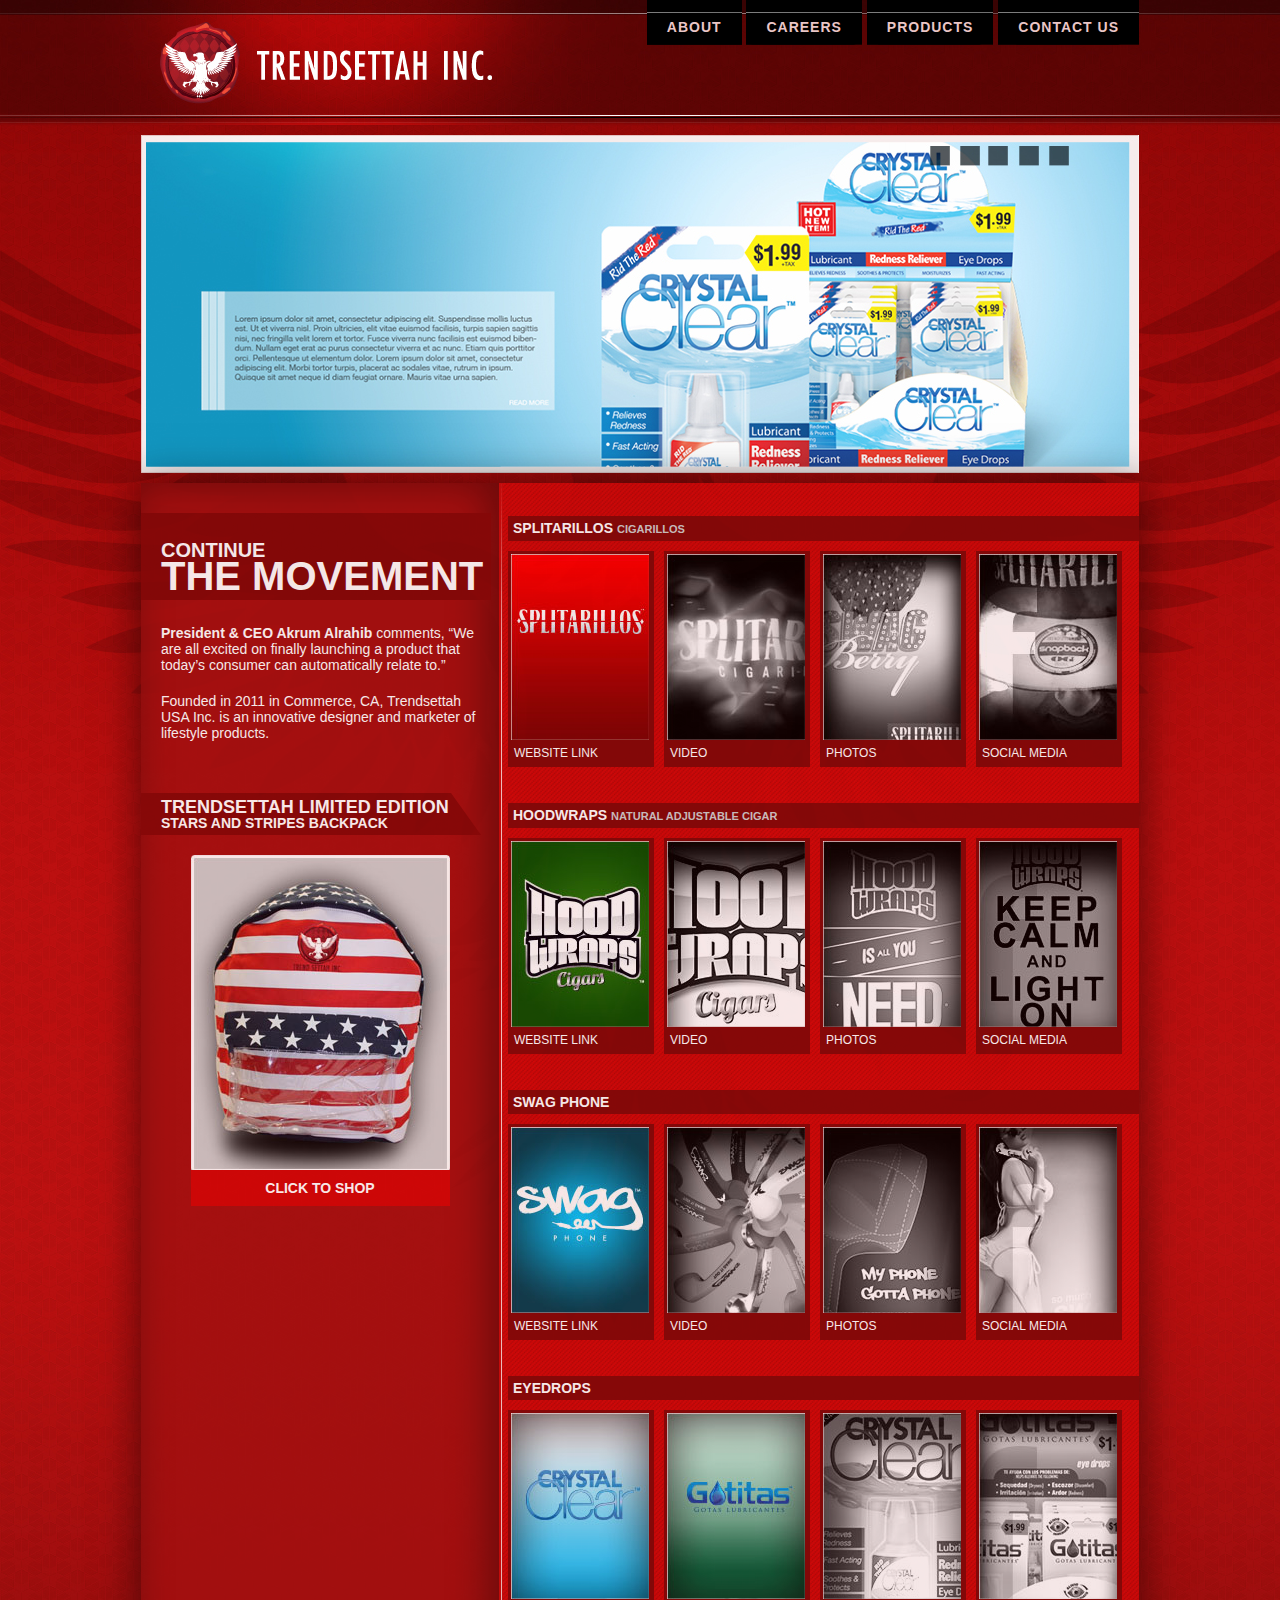
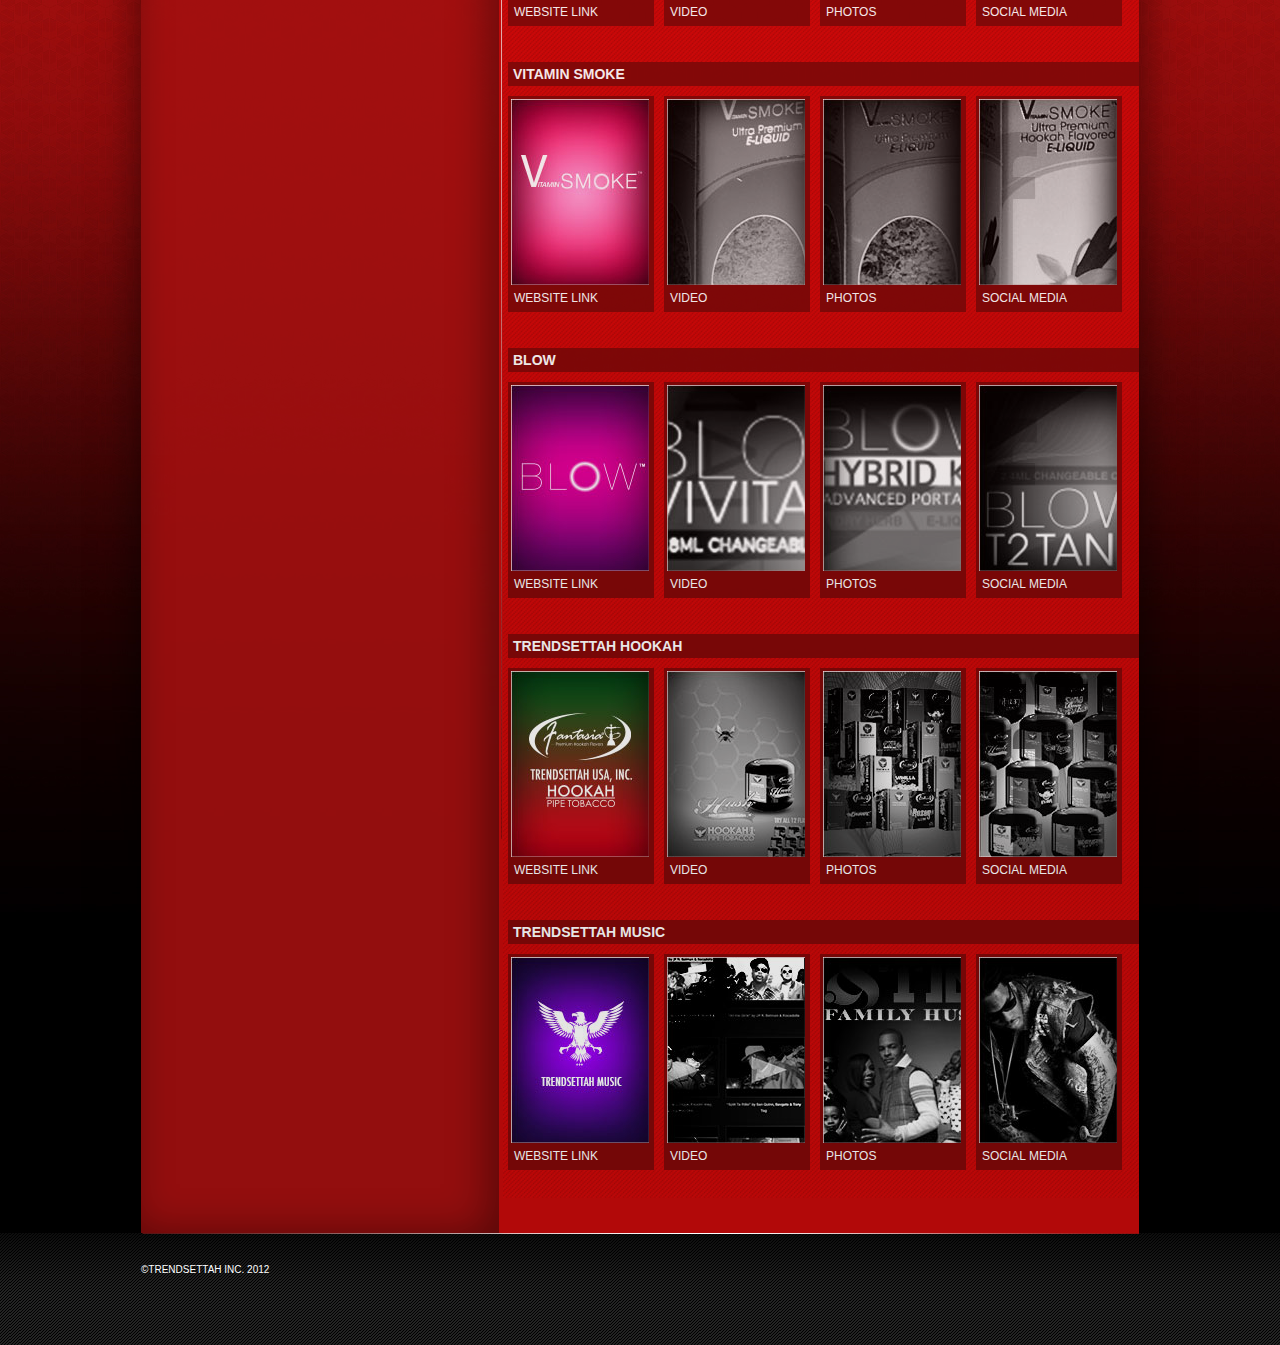
==== index.html @ 8397fa23 "adding new files to master" ====
<!DOCTYPE html PUBLIC "-//W3C//DTD XHTML 1.0 Transitional//EN" "http://www.w3.org/TR/xhtml1/DTD/xhtml1-transitional.dtd">
<html xmlns="http://www.w3.org/1999/xhtml">
<head>
<meta http-equiv="Content-Type" content="text/html; charset=utf-8" />
<link rel="stylesheet" type="text/css" href="css/styles.css" media="all">
<title>TRENDSETTAH INC</title>
</head>
<body>
    <div id="wrapper">
    	<div class="w1">
			<div class="w2">
            	<!-- HEADER -->
                <header id="header">
                	<section class="header">
                        <section class="logo"><a href="index.html"><img src="images/blank.gif" /></a></section>
                        <section class="main-nav-box">
                            <nav id="main-nav">
                                <ul>
                                    <li><a href="about.html">About</a></li>
                                    <li><a href="careers.html">Careers</a></li>
                                    <li><a href="products.html">Products</a></li>
                                    <li><a href="contactus.html">Contact Us</a></li>
                                </ul>
                            </nav>
                        </section>
                    </section>
                </header><!-- / HEADER -->
                
                <!-- / MAIN --><div id="main">
                	<div class="eagle-bg">
                		<section id="main-section">
                            <section class="slider">
                            	<img src="images/slider-temp.jpg" />
                            </section>
                            
                            <section class="content">
                                <section class="left-col left-float">
                                	<section class="left-col-lable-box">
                                        <h2>CONTINUE</h2>
                                        <h1>THE MOVEMENT</h1>                                        
                                    </section>
                                    <section class="left-col-content-text">
                                    <strong>President & CEO Akrum Alrahib</strong> comments, “We are all excited on finally launching a product that today’s consumer can automatically relate to.”
                                    </section> 
                                    <section class="left-col-content-text">
                                    Founded in 2011 in Commerce, CA, Trendsettah USA Inc. is an innovative designer and marketer of lifestyle products. </br></br></br>
                                    </section> 
                                    <section class="left-col-shop">
                                        <section class="left-col-lable-box2">
                                        	<i></i>
                                            <h1>TRENDSETTAH LIMITED EDITION</h1>
                                            <h2>STARS AND STRIPES BACKPACK</h2>
                                        </section>
                                        <section class="left-col-shop-image left-center">
                                        	<img src="images/backpack_shop.jpg" />
                                        </section> 
                                        <section class="left-col-shop-link left-center">
                                        	<a href="shop.html">CLICK TO SHOP</a>
                                        </section> 
                                    </section>
                                </section>
                                
                                <section class="divider-col left-float"></section>
                                
                                
                                <section class="right-col left-float">
                                	<section class="right-col-lable-box">
                                        <h3>SPLITARILLOS <span style="font-size:11px; color:#CCC">CIGARILLOS</span></h3>
                                        <section class="prod-thumbs">
                                        	<a href="#"><img src="images/img1.jpg" /></a>
                                            <article>WEBSITE LINK</article>
                                        </section>
                                        <section class="prod-thumbs">
                                        	<a href="#"><img src="images/img2.jpg" /></a>
                                            <article>VIDEO</article>
                                        </section>
                                        <section class="prod-thumbs">
                                        	<a href="#"><img src="images/img3.jpg" /></a>
                                            <article>PHOTOS</article>
                                        </section>
                                        <section class="prod-thumbs">
                                        	<a href="#"><img src="images/img4.jpg" /></a>
                                            <article>SOCIAL MEDIA</article>
                                        </section>
                                        <div class="clear"></div>
                                    </section>
                                    
                                    <section class="right-col-lable-box">
                                        <h3>HOODWRAPS <span style="font-size:11px; color:#CCC">NATURAL ADJUSTABLE CIGAR</span></h3>
                                        <section class="prod-thumbs">
                                        	<a href="#"><img src="images/img5.jpg" /></a>
                                            <article>WEBSITE LINK</article>
                                        </section>
                                        <section class="prod-thumbs">
                                        	<a href="#"><img src="images/img6.jpg" /></a>
                                            <article>VIDEO</article>
                                        </section>
                                        <section class="prod-thumbs">
                                        	<a href="#"><img src="images/img7.jpg" /></a>
                                            <article>PHOTOS</article>
                                        </section>
                                        <section class="prod-thumbs">
                                        	<a href="#"><img src="images/img8.jpg" /></a>
                                            <article>SOCIAL MEDIA</article>
                                        </section>
                                        <div class="clear"></div>
                                    </section>

                                    <section class="right-col-lable-box">
                                        <h3>SWAG PHONE</h3>
                                        <section class="prod-thumbs">
                                        	<a href="#"><img src="images/img9.jpg" /></a>
                                            <article>WEBSITE LINK</article>
                                        </section>
                                        <section class="prod-thumbs">
                                        	<a href="#"><img src="images/img10.jpg" /></a>
                                            <article>VIDEO</article>
                                        </section>
                                        <section class="prod-thumbs">
                                        	<a href="#"><img src="images/img11.jpg" /></a>
                                            <article>PHOTOS</article>
                                        </section>
                                        <section class="prod-thumbs">
                                        	<a href="#"><img src="images/img12.jpg" /></a>
                                            <article>SOCIAL MEDIA</article>
                                        </section>
                                        <div class="clear"></div>
                                    </section>

                                    <section class="right-col-lable-box">
                                        <h3>EYEDROPS</h3>
                                        <section class="prod-thumbs">
                                        	<a href="#"><img src="images/img13.jpg" /></a>
                                            <article>WEBSITE LINK</article>
                                        </section>
                                        <section class="prod-thumbs">
                                        	<a href="#"><img src="images/img14.jpg" /></a>
                                            <article>VIDEO</article>
                                        </section>
                                        <section class="prod-thumbs">
                                        	<a href="#"><img src="images/img15.jpg" /></a>
                                            <article>PHOTOS</article>
                                        </section>
                                        <section class="prod-thumbs">
                                        	<a href="#"><img src="images/img16.jpg" /></a>
                                            <article>SOCIAL MEDIA</article>
                                        </section>
                                        <div class="clear"></div>
                                    </section>

                                    <section class="right-col-lable-box">
                                        <h3>VITAMIN SMOKE</h3>
                                        <section class="prod-thumbs">
                                        	<a href="#"><img src="images/img17.jpg" /></a>
                                            <article>WEBSITE LINK</article>
                                        </section>
                                        <section class="prod-thumbs">
                                        	<a href="#"><img src="images/img18.jpg" /></a>
                                            <article>VIDEO</article>
                                        </section>
                                        <section class="prod-thumbs">
                                        	<a href="#"><img src="images/img19.jpg" /></a>
                                            <article>PHOTOS</article>
                                        </section>
                                        <section class="prod-thumbs">
                                        	<a href="#"><img src="images/img20.jpg" /></a>
                                            <article>SOCIAL MEDIA</article>
                                        </section>
                                        <div class="clear"></div>
                                    </section>
                                    
                                    <section class="right-col-lable-box">
                                        <h3>BLOW</h3>
                                        <section class="prod-thumbs">
                                        	<a href="#"><img src="images/img21.jpg" /></a>
                                            <article>WEBSITE LINK</article>
                                        </section>
                                        <section class="prod-thumbs">
                                        	<a href="#"><img src="images/img22.jpg" /></a>
                                            <article>VIDEO</article>
                                        </section>
                                        <section class="prod-thumbs">
                                        	<a href="#"><img src="images/img23.jpg" /></a>
                                            <article>PHOTOS</article>
                                        </section>
                                        <section class="prod-thumbs">
                                        	<a href="#"><img src="images/img24.jpg" /></a>
                                            <article>SOCIAL MEDIA</article>
                                        </section>
                                        <div class="clear"></div>
                                    </section>
                                    
                                    <section class="right-col-lable-box">
                                        <h3>TRENDSETTAH HOOKAH</h3>
                                        <section class="prod-thumbs">
                                        	<a href="#"><img src="images/img25.jpg" /></a>
                                            <article>WEBSITE LINK</article>
                                        </section>
                                        <section class="prod-thumbs">
                                        	<a href="#"><img src="images/img26.jpg" /></a>
                                            <article>VIDEO</article>
                                        </section>
                                        <section class="prod-thumbs">
                                        	<a href="#"><img src="images/img27.jpg" /></a>
                                            <article>PHOTOS</article>
                                        </section>
                                        <section class="prod-thumbs">
                                        	<a href="#"><img src="images/img28.jpg" /></a>
                                            <article>SOCIAL MEDIA</article>
                                        </section>
                                        <div class="clear"></div>
                                    </section>
                                    
                                    <section class="right-col-lable-box">
                                        <h3>TRENDSETTAH MUSIC</h3>
                                        <section class="prod-thumbs">
                                        	<a href="#"><img src="images/img29.jpg" /></a>
                                            <article>WEBSITE LINK</article>
                                        </section>
                                        <section class="prod-thumbs">
                                        	<a href="#"><img src="images/img30.jpg" /></a>
                                            <article>VIDEO</article>
                                        </section>
                                        <section class="prod-thumbs">
                                        	<a href="#"><img src="images/img31.jpg" /></a>
                                            <article>PHOTOS</article>
                                        </section>
                                        <section class="prod-thumbs">
                                        	<a href="#"><img src="images/img32.jpg" /></a>
                                            <article>SOCIAL MEDIA</article>
                                        </section>
                                        <div class="clear"></div>
                                    </section>
                                </section>
                                <div class="clear"></div>
                            </section>
                            <section class="footer-divider"></section>
                		</section>
                        
                    </div>
                </div><!-- / MAIN -->
				
                <!-- FOOTER --><footer id="footer">
                    <footer class="footer-divider"></footer>
                    <footer class="footer-copyright">©TRENDSETTAH INC. 2012</footer>
                </footer><!-- / FOOTER -->
            </div>
    	</div>            
    </div>
</body>
</html>
---- css/styles.css ----
@font-face{
	font-family: 'myriadpro-semibold';
	src:url('../font/myriadpro-semibold.eot');
	src:url('../font/myriadpro-semibold.eot?#iefix') format('embedded-opentype'),
		url('../font/myriadpro-semibold.woff') format('woff'),
		url('../font/myriadpro-semibold.ttf') format('truetype'),
		url('../font/myriadpro-semibold.svg#MyriadProSemibold') format('svg');
}
@font-face{
	font-family: 'MyriadPro-Regular';
	src:url('../font/MyriadPro-Regular.eot');
	src:url('../font/MyriadPro-Regular.eot?#iefix') format('embedded-opentype'),
		url('../font/MyriadPro-Regular.woff') format('woff'),
		url('../font/MyriadPro-Regular.ttf') format('truetype'),
		url('../font/MyriadPro-Regular.svg#MyriadPro-Regular') format('svg');
}
@font-face{
	font-family: 'helveticaltstd-boldcond';
	src:url('../font/helveticaltstd-boldcond.eot');
	src:url('../font/helveticaltstd-boldcond.eot?#iefix') format('embedded-opentype'),
		url('../font/helveticaltstd-boldcond.woff') format('woff'),
		url('../font/helveticaltstd-boldcond.ttf') format('truetype'),
		url('../font/helveticaltstd-boldcond.svg#HelveticaLTStdCondBold') format('svg');
}
@font-face{
	font-family: 'helveticaneueltstd-mdcn';
	src:url('../font/helveticaneueltstd-mdcn.eot');
	src:url('../font/helveticaneueltstd-mdcn.eot?#iefix') format('embedded-opentype'),
		url('../font/helveticaneueltstd-mdcn.woff') format('woff'),
		url('../font/helveticaneueltstd-mdcn.ttf') format('truetype'),
		url('../font/helveticaneueltstd-mdcn.svg#HelveticaNeueLTStdMedCnRg') format('svg');
}
body{
	margin:0;
	color:#000;
	background:#000 url(../images/main_bg.jpg) left top repeat-x;
	font:12px/15px Arial, Helvetica, sans-serif;
	/*background:#f2e9da;*/
	min-width:980px;
}
img{
	border-style:none;
}
a{
	text-decoration:none;
	color:#00f;
}
a:hover{
	text-decoration:underline;
}
input,
textarea,
select{
	font:100% Arial, Helvetica, sans-serif;
	vertical-align:middle;
	color:#000;
}
a:focus,
input:focus,
textarea:focus,
select:focus{
	outline:none;
}
form,fieldset{
	margin:0;
	padding:0;
	border-style:none;
}
q{
	quotes:none;
}
q:before{
	content:''
}
q:after{
	content:''
}
article,
aside,
footer,
header,
nav,
section{
	display:block;
}
/* headings */ 
h1{
	font:30px/34px Arial, Helvetica, sans-serif;
	margin:0 0 15px;
}
h2{
	font-size:36px;
	line-height:40px;
	font-weight:normal;
	margin:0 0 15px;
}
h3{
	font-size:15px;
	line-height:19px;
	margin:0 0 15px;
}
h4{
	font-size:16px;
	line-height:20px;
	margin:0 0 15px;
}
h5{
	font-size:12px;
	line-height:16px;
	margin:0 0 15px;
}
h6{
	font-size:10px;
	line-height:14px;
	margin:0 0 10px;
}
/* end headings */
/* wrappers */ 
#wrapper{
	width:100%;
	overflow:hidden;
	position:relative;
}
.w1{
	position:relative;
	float:left;
	left:50%;
	width:100%;
}
.w2{
	position:relative;
	float:left;
	left:-50%;
	width:100%;
}
/* end wrappers */
/* header */ 
#header{
	position:relative;
	z-index:100;
	width:100%;
	height:125px;
	background: url(../images/header_background.jpg)center top no-repeat;
}
.header{
	position:relative;
	z-index:100;
	width:998px;
	height:125px;
	margin:0 auto;
}
#header .main-nav-box{
	width:600px;
	margin:0 auto;
	padding:0;
	float:right;
}
#header .main-nav-box .main-nav{
	margin:0;
	padding:0;	
}

#header .top{
	width:100%;
	height:10px;
	margin:0 auto;
	overflow:hidden;
	/*padding:12px 7px 13px;*/
	/*background-color:#390303;	*/
}
#header .top .contact-info{
	float:right;
}
#header .top .contact-info address{
	float:left;
	margin:0;
	font-style:normal;
	color:#dedede;
	font-size:12px;
	line-height:16px;
	text-shadow:0 1px #66686a;
	padding:0 1px 0 0;
}
#header .top .contact-info dl{
	float:left;
	margin:0;
	font-size:12px;
	line-height:16px;
	text-shadow:0 1px #66686a;
	color:#dedede;
}
#header .top .contact-info dt{
	float:left;
	padding:0 3px 0 15px;
	background:url(../images/bullet-01.png) no-repeat 6px 6px;
}
#header .top .contact-info dd{
	float:left;
	margin:0;
}
#header .holder{
	background:url(../images/bg-header-holder.png) repeat;
}
#header .frame{
	max-width:998px;
	margin:0 auto;
	padding:0 2px 0 0;
}
#header .frame:after{
	content:'';
	display:block;
	clear:both;
}
#header .logo{
	width:338px;
	height:80px;
	text-indent:-9999px;
	overflow:hidden;
	background:url(../images/blank.gif) no-repeat;
	float:left;
	margin:21px 18px 21px;
}
#header .logo a{
	display:block;
	height:100%;
}
#header .slogan{
	float:left;
	color:#feffff;
	text-shadow:0 1px #211b17;
	padding:23px 0 0;
	letter-spacing:1px;
	font:14px/16px Arial, Helvetica, sans-serif;
	text-transform:uppercase;
}
#header .slogan span{
	display:block;
	padding:0 0 0 44px;
}
#main-nav{
	float:right;
}
#main-nav ul{
	margin-top:20px;
	padding:0;
	list-style:none;
	color:#fff;
	font-family:Arial, Helvetica, sans-serif;
	text-transform:uppercase;
	letter-spacing:1px;
	font-size:14px;
	font-weight:bold;
}
#main-nav ul li{
	margin:0;
	padding:0;
	display:inline;
	padding:20px 20px 10px;
	background:#000 url(../images/nav-bg2.png) center center no-repeat;
	cursor:pointer;
}
#main-nav ul li.active{
	margin:0;
	padding:0;
	display:inline;
	padding:20px 20px 10px;
	background:#000 url(../images/nav-bg.png) center center no-repeat;
	color:#fff;
}
#main-nav ul li:hover{
	margin:0;
	padding:0;
	display:inline;
	padding:20px 20px 10px;
	background:#000 url(../images/nav-bg.png) center center no-repeat;
	color:#fff;
}
#main-nav ul li a, #main-nav ul li a:link{
	color:#eac6c6;
}
#main-nav ul li a:active, #main-nav ul li a:hover{
	color:#fff;
	text-decoration:none;
}

/*#top_nav{
	float:right;
	list-style:none;
	margin:0 0 0 -10px;
	padding:0;
}
#top_nav li{
	vertical-align:top;
	float:left;
	padding:0 0 0 9px;
	font:16px/75px Arial, Helvetica, sans-serif;
}
#top_nav a{
	float:left;
	padding:0 5px;
	color:#fff;
	text-shadow:0 1px #261f1b;
	background:url(../images/blank.gif) repeat;
}
#top_nav li:hover a,
#top_nav .current a{
	text-decoration:none;
	color:#f2d9bf;
	text-shadow:0 1px #332621;
	background:url(../images/bg-nav-hover.png) repeat;
}
#top_nav ul{
	position:absolute;
	top:44px;
	left:8px !important;
	list-style:none;
	margin:0;
	padding:0;
	width:169px !important;
	text-transform:none;
	font-size:12px;
	-webkit-box-shadow:none !important;
	-moz-box-shadow:none !important;
	box-shadow:none !important;
}
#top_nav ul ul{
	left:100% !important;
	top:0 !important;
}
#top_nav ul li,
#top_nav ul li:first-child{
	float:none;
	letter-spacing:0;
	padding:0 !important;
	line-height:39px;
	vertical-align:top;
	background:none !important;
}
#nav ul ul li a{
	float:none;
	display:block;
	color:#fff;
	background:url(../images/bg-header-holder.png) repeat;
}
#top_nav li:hover ul a,
#top_nav .current ul a{
	color:#fff;
	text-shadow:0 1px #261f1b;
	background:url(../images/bg-header-holder.png) repeat;
}
#top_nav ul li:hover a{
	color:#f2d9bf;
	text-shadow:0 1px #332621;
	background:url(../images/bg-nav-hover-drop.png) repeat;
}
#top_nav ul li:hover ul a{
	color:#fff;
	text-shadow:0 1px #261f1b;
	background:url(../images/bg-header-holder.png) repeat;
}
#top_nav ul ul li:hover a{
	color:#f2d9bf;
	text-shadow:0 1px #332621;
	background:url(../images/bg-nav-hover-drop.png) repeat;
}
#nav > ul > li > a{
	padding:0 5px !important;
}*/
/* end header */
/* main */ 
#main{
	position:relative;
	overflow:hidden;
	margin:0 auto;
	width:100%;
	
}
.eagle-bg{
	height:100%;
	width:100%;
	background:url(../images/eagle.png) center top no-repeat;
}

#main-section{
	width:998px;
	margin:0 auto;
	padding:0;
}

#main-section .slider{
	height:338px;
	margin:10px 0;
	padding:0;
}

#main-section .content{
	margin:10px 0 0 0;
	padding:0;
	background:#c60b0b;
	opacity:0.9;
	overflow:hidden;
	position:relative;
	webkit-box-shadow: 0px 0px 40px rgba(0,0,0,0.6);
	   moz-box-shadow: 0px 0px 40px rgba(0,0,0,0.6);
	       box-shadow: 0px 0px 40px rgba(0,0,0,0.6);
	height:100%;
}

.left-float{
	float:left;	
}

.left-center
{
	margin-left:auto;
 	margin-right:auto;
}
 
.left-col{
	width:358px;
	max-height:3000px;
	min-height:2350px;
	margin:0;
	padding:0;
	background: rgba(154,18,18,0.8);
	webkit-box-shadow: 0px 0px 40px rgba(0,0,0,0.6) inset;
	   moz-box-shadow: 0px 0px 40px rgba(0,0,0,0.6) inset;
	       box-shadow: -10px 0px 40px rgba(0,0,0,0.4) inset;
}
.divider-col{
	width:4px;
	max-height:3000px;
	min-height:2350px;
	background:url(../images/content-divider.jpg) center top no-repeat;
}
.right-col{
	width:636px;
	margin:0;
	padding:0 0 20px 0;
	background:url(../images/content-bg.jpg) left top repeat;
	height:100%;
}

.left-col-lable-box{
	width:330px;	
	margin-top:30px;
	margin-bottom:25px;
	padding: 30px 0 15px 20px;
	background:#820808;
	color:#FFF;
}

.left-col-shop{
	width:100%;
	font:10px Arial, Helvetica, sans-serif;
	color:#FFF;
	min-height:100%;
}

.left-col-lable-box2{
	width:290px;	
	padding-left:20px;
	font-family:Arial, Helvetica, sans-serif;
	background:#820808;
	color:#FFF;
	position:relative;
}

.left-col-lable-box2 > i{
	position:absolute;
	right:-30px;
	border-color: transparent transparent #820808 transparent;
	border-style: solid;
	border-width: 0 30px 42px 0;
}

.left-col-content-text{
	width:323px;	
	margin-bottom:20px;
	padding-left:20px;
	font:14px 'MyriadPro-Regular', Arial, Helvetica, sans-serif;
	color:#FFF;
}

.left-col-lable-box h1{
	font-weight:bold;
	font-size:40px;
	line-height:18px;
	margin:0;
	padding:5px 0 0 0;
}

.left-col-lable-box h2{
	font-weight:bold;
	font-size:20px;
	line-height:14px;
	margin:0;
	padding:0 0 5px 0;
}

.left-col-lable-box2 h1{
	font-weight:bold;
	font-size:18px;
	line-height:18px;
	margin:0;
	padding:5px 0 0 0;
}

.left-col-lable-box2 h2{
	font-weight:bold;
	font-size:14px;
	line-height:14px;
	margin:0;
	padding:0 0 5px 0;
}

.left-col-shop-image{
	width:259px;
	margin-top:20px;
	width:259px;
}

.left-col-shop-link{
	width:259px;
	background:#cf0707;
	font:14px Arial, Helvetica, sans-serif;
	font-weight:bold;
	text-align:center;
	color:#FFF;
	padding: 10px 0;
	
}

.left-col-shop-link a:link, .left-col-shop-link a:visited, .left-col-shop-link a:active {
	color:#FFF;
	text-decoration:none;
}

.left-col-shop-link a:hover{
	color:#FFF;
	text-decoration:underline;
}


.right-col-lable-box{
	width:auto;	
	padding: 3px 0px 3px 5px;
	font-family:Arial, Helvetica, sans-serif;
	color:#FFF;
	position:relative;
	margin: 30px 0 5px 0;
}
.right-col-lable-box h3{
	font-weight:bold;
	font-size:14px;
	line-height:14px;
	margin:0 0 10px 0;
	padding:5px;
	background:#820808;
}
.prod-thumbs{
	width:140px;
	height:auto;
	background:#810808;
	padding:3px;
	float:left;
	margin-right:10px;
}

.prod-thumbs article{
	padding:6px 3px 3px 3px;
}

.clear{
	clear:both;
	margin:0;
	padding:0;
}
.right-col-lable-box h4{
	font-weight:bold;
	font-size:11px;
	line-height:11px;
	margin:0;
	padding:5px 0 0 0;
}

/***********/
#main .visual{
	position:relative;
	z-index:60;
	overflow:hidden;
}
#main .visual .holder{
	max-width:960px;
	margin:0 auto;
	padding:188px 19px 0 21px;
	position:relative;
}
#main .visual .holder:after{
	content:'';
	display:block;
	clear:both;
}
#main .visual .search,
#main .main-block .search{
	float:right;
	width:258px;
	position:relative;
	padding:12px 16px;
	border:solid 1px #403636;
	-webkit-border-radius:11px;
	-moz-border-radius:11px;
	border-radius:11px;
	background:url(../images/bg-search.png) repeat;
	-webkit-box-shadow:inset 0 0 25px #120d0a;
	-moz-box-shadow:inset 0 0 25px #120d0a;
	box-shadow:inset 0 0 25px #120d0a;
}
#main .main-block .search{
	margin:-4px 0 0 33px;
	position:relative;
}
#main .visual .search .title,
#main .main-block .search .title{
	overflow:hidden;
	margin:-1px 0 3px -26px;
	letter-spacing:1px;
}
#main .visual .search .title span,
#main .main-block .search .title span{
	float:left;
	height:32px;
	padding:0 12px 9px 40px;
	background:url(../images/bg-search-title-inner.png) no-repeat;
	color:#fff;
	text-shadow:0 1px #970219;
	font:18px/32px Arial, Helvetica, sans-serif;
}
#main .visual .search label,
#main .main-block .search label{
	display:block;
	padding:0 3px 2px;
	font-size:12px;
	line-height:16px;
	color:#8e6047;
	clear:both;
}
#main .visual .search .text,
#main .main-block .search .text{
	width:235px;
	height:26px;
	float:left;
	font-size:12px;
	line-height:26px;
	border:solid 1px #332220;
	background:none;
	color:#a18181;
	padding:5px 10px;
	margin:0 0 8px;
	position:relative;
	-webkit-box-shadow:inset 0 0 3px #0b0807;
	-moz-box-shadow:inset 0 0 3px #0b0807;
	box-shadow:inset 0 0 3px #0b0807;
	-webkit-border-radius:9px;
	-moz-border-radius:9px;
	border-radius:9px;
	clear:both;
}
#main .visual .search select,
#main .main-block .search select{
	width:255px;
}
#main .visual .search .row,
#main .main-block .row{
	overflow:hidden;
	margin:0 0 12px -3px;
	clear:both;
}
#main .visual .search .col,
#main .main-block .search .col{
	float:left;
	width:127px;
	padding:0 0 0 3px;
}
#main .visual .search .slider-holder,
#main .main-block .search .slider-holder{
	width:113px;
	height:36px;
	border:solid 1px #332220;
	-webkit-box-shadow:inset 0 0 3px #0b0807;
	-moz-box-shadow:inset 0 0 3px #0b0807;
	box-shadow:inset 0 0 3px #0b0807;
	-webkit-border-radius:9px;
	-moz-border-radius:9px;
	border-radius:9px;
	position:relative;
	overflow:hidden;
	padding:0 0 0 12px;
}
#main .visual .search .range .slider-holder,
#main .main-block .search .range .slider-holder{
	width:100%;
	padding:0;
	height:34px;
	-webkit-box-shadow:none !important;
	-moz-box-shadow:none !important;
	box-shadow:none !important;
	-webkit-border-radius:0;
	-moz-border-radius:0;
	border-radius:0;
	border:0;
}
#main .visual .search .slider-holder input,
#main .main-block .search .slider-holder input{
	float:left;
	padding:0;
	width:13px;
	border:0;
	background:none;
	height:36px;
	color:#a18181;
	font:bold 14px/36px Arial, Helvetica, sans-serif;
}
#main .visual .search .slider,
#main .main-block .search .slider{
	background:url(../images/bg-slider-01.png) no-repeat 0 13px;
	position:relative;
	float:left;
	height:36px;
	width:90px;
}
#main .visual .search .ui-slider-handle,
#main .main-block .search .ui-slider-handle{
	background:url(../images/bg-slider-handle.png) no-repeat;
	height:19px;
	width:18px;
	margin:0 0 0 -7px;
	position:absolute;
	top:9px;
}
#main .visual .search .ui-slider,
#main .main-block .search .ui-slider{
	position:relative;
	margin:0 5px;
}
#main .visual .search .ui-slider-range,
#main .main-block .search .ui-slider-range{
	background:url(../images/bg-slider-range-01.png) no-repeat 0 13px;
	height:36px;
	margin:0 -5px;
}
#main .visual .search .range,
#main .main-block .search .range{
	padding:9px 6px 0;
	border:solid 1px #332220;
	-webkit-box-shadow:inset 0 0 3px #0b0807;
	-moz-box-shadow:inset 0 0 3px #0b0807;
	box-shadow:inset 0 0 3px #0b0807;
	-webkit-border-radius:9px;
	-moz-border-radius:9px;
	border-radius:9px;
	position:relative;
	margin:0 0 14px;
}
#main .visual .search .info,
#main .main-block .search .info{
	overflow:hidden;
	padding:0 3px;
}
#main .visual .search .info span,
#main .main-block .search .info span{
	float:left;
	height:18px;
	font:12px/16px Arial, Helvetica, sans-serif;
	color:#a18181;
}
#main .visual .search .info em,
#main .main-block .search .info em{
	font-style:normal;
	float:left;
	padding:0 6px 0 0;
}
#main .visual .search .info input,
#main .main-block .search .info input{
	width:70px;
	height:18px;
	float:left;
	font:bold 12px/16px Arial, Helvetica, sans-serif;
	border:0;
	background:none;
	color:#a18181;
	padding:0;
	margin:0;
}
#main .visual .search .info .alignright,
#main .main-block .search .info .alignright{
	float:right;
	text-align:right;
}
#main .visual .search .range .slider-block,
#main .main-block .search .range .slider-block{
	height:24px;
}
#main .visual .search .slider-range-holder,
#main .main-block .search .slider-range-holder{
	background:url(../images/bg-slider-02.png) no-repeat 0 11px;
	height:24px;
}
#main .visual .search .slider-range-holder .ui-slider-range,
#main .main-block .search .slider-range-holder .ui-slider-range{
	background:url(../images/bg-slider-range-02.png) repeat-x 0 11px;
	height:24px;
	position:absolute;
}
#main .visual .search .slider-range-holder .ui-slider-handle,
#main .main-block .search .slider-range-holder .ui-slider-handle{
	margin:0 0 0 -10px;
	top:7px;
}
#main .visual .search .slider-range,
#main .main-block .search .slider-range{
	height:24px;
	margin:0 3px;
	position:relative;
}
#main .visual .search .range .slider-range,
#main .main-block .search .range .slider-range{
	margin:0 10px;
}
#main .visual .search .submit,
#main .main-block .search .submit{
	width:118px;
	height:35px;
	background:url(../images/buttons.png) no-repeat;
	border:0;
	cursor:pointer;
	display:block;
	padding:0 0 1px;
	color:#fbf3dc;
	font:14px/34px Arial, Helvetica, sans-serif;
	text-transform:uppercase;
	text-shadow:0 1px #8b071b;
	margin:0 auto;
}
#main .visual .description{
	float:left;
	width:580px;
	padding:161px 10px 0 0;
	color:#fff;
	font:36px/36px Arial, Helvetica, sans-serif;
}
#main .visual .description .title{
	display:block;
	font:48px/52px Arial, Helvetica, sans-serif;
	margin:0 0 -3px;
	text-transform:uppercase;
}
#main .visual .description p{
	margin:0;
}
#main .visual .description p span{
	display:block;
}
#main .social{
	position:absolute;
	top:257px;
	right:30px;
	list-style:none;
	margin:0;
	padding:0;
	z-index:200;
}
#main .social li{
	padding:0 0 17px;
	vertical-align:top;
}
#main .social a{
	vertical-align:top;
	display:block;
	background:url(../images/bg-social.png) no-repeat;
	width:32px;
	height:31px;
	position:relative;
	cursor:pointer;
}
#main .social a:hover{
	text-decoration:none;
}
#main .social .facebook{
	background-position:0 0;
}
#main .social .twitter{
	background-position:-32px 0;
}
#main .social .youtube{
	background-position:-64px 0;
}
#main .social .linkedin{
	background-position:-96px 0;
}
#main .social .google{
	background-position:-128px 0;
}
#main .social .rss{
	background-position:-160px 0;
}
.inner-page #main .social .facebook{
	background-position:0 -62px;
}
.inner-page #main .social .twitter{
	background-position:-32px -62px;
}
.inner-page #main .social .youtube{
	background-position:-64px -62px;
}
.inner-page #main .social .linkedin{
	background-position:-96px -62px;
}
.inner-page #main .social .google{
	background-position:-128px -62px;
}
.inner-page #main .social .rss{
	background-position:-160px -62px;
}
#main .social .facebook:hover{
	background-position:0 -31px;
}
#main .social .twitter:hover{
	background-position:-32px -31px;
}
#main .social .youtube:hover{
	background-position:-64px -31px;
}
#main .social .linkedin:hover{
	background-position:-96px -31px;
}
#main .social .google:hover{
	background-position:-128px -31px;
}
#main .social .rss:hover{
	background-position:-160px -31px;
}
#main .social span{
	position:absolute;
	top:0;
	left:-99999px;
	width:84px;
	text-align:right;
	color:#f2d9bf;
	text-shadow:0 1px #3a3937;
	font:italic 16px/31px Times New Roman, Times, serif;
}
.inner-page #main .social span{
	color:#000;
	text-shadow:1px 1px 2px #ccc;
}
#main .social a:hover span{
	left:-103px;
}
#main .slideshow-holder{
	margin:-589px 0 0;
	overflow:hidden;
	width:100%;
	border-bottom:solid 1px #8e8a84;
	position:relative;
	z-index:10;
	background:url(../images/bg-slideshow-holder.png) repeat;
}
#main .slideshow{
	margin:0 auto;
	width:1600px;
	height:710px;
	overflow:hidden;
}
#main .slideshow .slide{
	width:1600px;
	height:710px;
	overflow:hidden;
}
#main .slideshow .slide img{
	vertical-align:top;
}
#main .info-section{
	border-bottom:solid 1px #4b4b4b;
	background:url(../images/bg-info-section.gif) repeat-x;
	position:relative;
	z-index:70;
}
#main .info-section .info-holder{
	background:url(../images/bg-info-holder.jpg) no-repeat 50% 0;
	padding:0 0 21px;
}
#main .info-section .heading{
	max-width:975px;
	margin:0 auto;
	position:relative;
	top:-62px;
	height:44px;
	background:url(../images/bg-heading.png) repeat;
	padding:18px 23px 0 0;
}
#main .info-section .map{
	float:left;
	width:261px;
	height:143px;
	background:url(../images/bg-map.png) no-repeat;
	margin:-105px 0 0 -3px;
	position:relative;
}
#main .info-section .map .map-search{
	position:absolute;
	top:-5px;
	left:63px;
	overflow:hidden;
	text-indent:-9999px;
	background:url(../images/buttons.png) no-repeat 0 -35px;
	z-index:100;
	width:99px;
	height:88px;
}
#main .info-section .heading .title{
	display:block;
	overflow:hidden;
	padding:0 0 0 10px;
	text-align:right;
	color:#000;
	font:24px/28px Arial, Helvetica, sans-serif;
}
#main .info-section .gallery{
	width:100%;
	overflow:hidden;
	position:relative;
	padding:13px 0 0;
	top:-62px;
	margin:0 0 -62px;
}
#main .info-section .gallery .holder{
	position:relative;
	float:left;
	left:50%;
}
#main .info-section .gallery .frame{
	position:relative;
	float:left;
	left:-50%;
	width:975px;
}
#main .info-section .scrollable-area{
	height:215px !important;
	width:975px !important;
	overflow:auto;
	padding:0 0 25px;
}
#main .info-section .gallery ul{
	list-style:none;
	margin:0;
	padding:7px 0 0;
	width:2925px;
}
#main .info-section .gallery ul:after{
	content:'';
	display:block;
	clear:both;
}
#main .info-section .gallery li{
	float:left;
	width:292px;
	height:187px;
	overflow:hidden;
	padding:6px;
	background:#fff;
	margin:0 10px 0 11px;
	-webkit-box-shadow:0 0 6px #a19a8e;
	-moz-box-shadow:0 0 6px #a19a8e;
	box-shadow:0 0 6px #a19a8e;
	position:relative;
}
#main .info-section .gallery img{
	display:block;
	position:relative;
	z-index:20;
}
#main .info-section .gallery .description{
	position:absolute;
	top:6px;
	left:-99999px;
	width:242px;
	height:127px;
	padding:55px 25px 5px;
	background:url(../images/bg-description.png) repeat;
	z-index:21;
}
#main .info-section .gallery li:hover .description{
	left:6px;
}
#main .info-section .gallery .box{
	border:solid #fff;
	border-width:2px 0;
	padding:12px 0 11px;
}
#main .info-section .gallery .ttl{
	display:block;
	text-align:center;
	padding:0 0 12px;
	font-size:18px;
	line-height:22px;
}
#main .info-section .gallery .ttl a{
	color:#fff;
}
#main .info-section .gallery ul ul{
	list-style:none;
	margin:0;
	padding:0;
	width:auto;
	overflow:hidden;
}
#main .info-section .gallery ul ul li{
	-webkit-box-shadow:none !important;
	-moz-box-shadow:none !important;
	box-shadow:none !important;
	height:auto;
	margin:0;
	padding:0 0 0 26px;
	background:url(../images/sep-01.png) no-repeat 14px 3px;
	width:auto;
	color:#fff;
	font-size:12px;
	line-height:16px;
}
#main .info-section .gallery ul ul li:first-child{
	padding:0 0 0 3px;
	background:none;
}
#main .about{
	height:764px;
}
#main .about .holder{
	max-width:1000px;
	margin:0 auto;
	padding:69px 0 0;
}
#main .about .box{
	width:860px;
	background:url(../images/bg-box.png) repeat;
	position:relative;
	-webkit-border-radius:10px;
	-moz-border-radius:10px;
	border-radius:10px;
	margin:0 auto 43px;
	padding:28px 29px 8px;
	-webkit-box-shadow:0 0 40px #111;
	-moz-box-shadow:0 0 40px #111;
	box-shadow:0 0 40px #111;
	overflow:hidden;
}
#main .about .box .img{
	float:left;
	width:217px;
	height:229px;
	overflow:hidden;
	margin:2px 41px 0 0;
}
#main .about .box .img img{
	display:block;
	width:100%;
	max-width:100%;
}
#main .about .box .description{
	overflow:hidden;
	font-size:12px;
	line-height:18px;
}
#main .about .box h1{
	margin:0 0 21px;
	color:#e71838;
	text-shadow:0 1px #9a9691;
	letter-spacing:1px;
}
#main .about .box h1 strong{
	font:30px/34px 'helveticaltstd-boldcond', sans-serif;
}
#main .about .box p{
	margin:0;
	padding:0 0 18px;
}
#main .about .images{
	list-style:none;
	margin:0;
	padding:0 0 0 43px;
}
#main .about .images:after{
	content:'';
	display:block;
	clear:both;
}
#main .about .images li{
	float:left;
	position:relative;
}
#main .about .images .img-01{
	z-index:3;
}
#main .about .images .img-02{
	z-index:1;
	margin:26px -64px 0 -73px;
}
#main .about .images .img-03{
	z-index:2;
	margin:10px 0 0;
}
#main .about .images img{
	vertical-align:top;
}
/* end main */
/* footer */ 

#footer{
	/*background:#271610;
	font-size:11px;
	line-height:14px;
	color:#fff;*/
	height:112px;
	background:url(../images/footer_background.jpg) left top repeat-x;
}

.footer-divider{
	height:1%;
	background:url(../images/footer-divider.jpg) center top no-repeat;
	margin:0 auto;
	padding:0;
	width:998px;
}
#footer .footer-copyright{
	width:998px;
	margin:0 auto;
	padding-top:30px;
	font:10px Arial, Helvetica, sans-serif;
	color:#FFF;
}

#footer .holder{
	max-width:974px;
	margin:0 auto;
	padding:25px;
}
#footer .block{
	float:left;
	width:610px;
	margin:0 5px 0 0;
}
#footer .nav{
	list-style:none;
	margin:0;
	padding:0;
	overflow:hidden;
	font-size:11px;
}
#footer .nav li{
	float:left;
	line-height:14px;
	padding:0 0 0 16px;
	background:url(../images/bullet-03.gif) no-repeat 7px 7px;
}
#footer .nav li:first-child{
	padding:0;
	background:none;
}
#footer .nav a{
	float:left;
	color:#fff;
}
#footer .nav a:hover,
#footer .nav .current a{
	text-decoration:none;
	color:#f2d9bf;
}
#footer p{
	margin:0;
}
#footer p a{
	color:#fff;
}
#footer .box{
	overflow:hidden;
	text-align:right;
}
/* end footer */
/* custom-forms */ 
/* custom forms styles */
.customForm-hidden {
	display: block !important;
	position: absolute !important;
	left:-9999px !important;
}
/* custom select styles */
.select-area {
	float: left;
	position: relative;
	overflow: hidden;
	height: 38px;
	margin:0 0 12px;
}
.select-area .select-opener {
	background:url(../images/bullet-02.png) no-repeat;
	position: absolute;
	z-index: 3;
	cursor:pointer;
	top: 4px;
	right: 4px;
	width: 29px;
	height: 29px;
}
.select-area .left {
	position: absolute;
	width: 10px;
	height: 31px;
	z-index: 1;
	top: 0;
	left: 0;
}
.select-area .center {
	white-space: nowrap;
	position: relative;
	font-size:12px;
	line-height: 36px;
	cursor:pointer;
	display: block;
	z-index: 2;
	color:#a18181;
	-webkit-box-shadow:inset 0 0 3px #0b0807;
	-moz-box-shadow:inset 0 0 3px #0b0807;
	box-shadow:inset 0 0 3px #0b0807;
	-webkit-border-radius:9px;
	-moz-border-radius:9px;
	border-radius:9px;
	border:solid 1px #332220;
	padding:0 35px 0 10px;
}
.select-area .center img {
	margin: 5px 5px 0 0;
	position: relative;
	float: left;
}
.options-overflow div.drop-list {
	overflow: auto;
}
.options-hidden {
	position: absolute !important;
	top: -9999px !important;
	left: -9999px !important;
}
.select-options {
	z-index: 3000;
	background:#1d110b;
	position: absolute;
	-webkit-border-radius:0 0 4px 4px;
	-moz-border-radius:0 0 4px 4px;
	border-radius:0 0 4px 4px;
}
.select-options .drop-holder {
	height: 1%;
}
.select-options div.drop-list {
	width: 100%;
}
.select-options ul {
	overflow: hidden;
	list-style: none;
	width: 100%;
	padding: 0;
	margin: 0;
}
.select-options ul .last-child{
	-webkit-border-radius:0 0 4px 4px;
	-moz-border-radius:0 0 4px 4px;
	border-radius:0 0 4px 4px;
}
.select-options ul li {
	overflow: hidden;
	float: left;
	width: 100%;
	font:12px/26px Arial, Helvetica, sans-serif;
}
.select-options ul a {
	text-decoration: none;
	cursor:pointer;
	color: #8e6047;
	display: block;
	overflow: hidden;
	height: 1%;
	padding:5px 10px;
}
.select-options ul a span {
	cursor: default;
	float: left;
}
.select-options .item-selected a {
	text-decoration: none;
	background: #291810;
}
.select-options ul a:hover {
	text-decoration: none;
}
/* custom scroll styles */
.scrollable-focus1,
.scrollable-focus1 .scrollable-area{
	background: #ffd !important;
}
.scrollable-focus1 .scrollable-area .scrollable-area {
	background: #fff !important;
}
.scrollable-area-wrapper {
	position: relative;
	overflow: hidden;
}
.scrollable-area-wrapper .vscrollbar {
	background:#ccc;
	position: absolute;
	cursor: default;
	height: 100%;
	width: 20px;
	top: 0;
	right: 0;
	z-index: 100;
}
.scrollable-area-wrapper .scrollable-fake {
	overflow: hidden;
	position: relative;
}
.scrollable-area-wrapper .vscroll-up,
.scrollable-area-wrapper .vscroll-down {
	background:#ccc;
	overflow: hidden;
	width: 20px;
	height: 20px;
	right: 0;
	top: 0;
}
.scrollable-area-wrapper .vscroll-line {
	position: relative;
	width: 100%;
}
.scrollable-area-wrapper .vscroll-down {
	background-position: -20px 0;
	top: auto;
	bottom: 0;
}
.scrollable-area-wrapper .vscroll-slider {
	position: absolute;
	overflow: hidden;
	width: 20px;
}
.scrollable-area-wrapper .scroll-bar-top,
.scrollable-area-wrapper .scroll-bar-bottom {
	background:#ccc;
	position: absolute;
	top: 0;
	width: 20px;
	height: 20px;
}
.scrollable-area-wrapper .scroll-bar-bottom {
	background-position: -20px 100%;
	top: auto;
	bottom: 0;
}
/* horizontal scroll styles */
.scrollable-area-wrapper .hscrollbar {
	background:url(../images/bg-hscroll.png) no-repeat 50% 10px;
	position: absolute;
	cursor: default;
	width: 100%;
	height: 17px;
	bottom: 0;
	left: 0;
	z-index: 100;
	padding:0 0 3px;
}
.scrollable-area-wrapper .hscroll-line {
	position: relative;
	height: 20px;
	float: left;
}
.scrollable-area-wrapper .hscroll-left,
.scrollable-area-wrapper .hscroll-right {
	display:none;
}
.scrollable-area-wrapper .hscroll-slider{
	background: #ed677b;
	background: url([data-uri]);
	background: -moz-linear-gradient(top, #ed677b 0%, #de1c3a 1%, #b30620 100%);
	background: -webkit-gradient(linear, left top, left bottom, color-stop(0%,#ed677b), color-stop(1%,#de1c3a), color-stop(100%,#b30620));
	background: -webkit-linear-gradient(top, #ed677b 0%,#de1c3a 1%,#b30620 100%);
	background: -o-linear-gradient(top, #ed677b 0%,#de1c3a 1%,#b30620 100%);
	background: -ms-linear-gradient(top, #ed677b 0%,#de1c3a 1%,#b30620 100%);
	background: linear-gradient(to bottom, #ed677b 0%,#de1c3a 1%,#b30620 100%);
	position: absolute;
	overflow: hidden;
	height: 7px;
	border:solid 1px #3b0505;
	margin:7px 0 0;
	-webkit-border-radius:5px;
	-moz-border-radius:5px;
	border-radius:5px;
}
.scrollable-area-wrapper .scroll-bar-left,
.scrollable-area-wrapper .scroll-bar-right {
	position: absolute;
	left: 0;
	top: 0;
	width: 20px;
	height: 20px;
}
.scrollable-area-wrapper .scroll-bar-right {
	background-position: 100% -20px;
	left: auto;
	right: 0;
}
/* end custom-forms */
/* inner */ 
#main .slideshow-frame{
	overflow:hidden;
	width:100%;
	border-bottom:solid 1px #8e8a84;
	position:relative;
	z-index:10;
	background:url(../images/bg-slideshow-holder.png) repeat;
}
#main .inner-slideshow{
	margin:0 auto;
	width:1600px;
	height:297px;
	overflow:hidden;
}
#main .inner-slideshow .slide{
	width:1600px;
	height:297px;
	overflow:hidden;
}
#main .inneer-slideshow .slide img{
	vertical-align:top;
}
#main .slogan{
	overflow:hidden;
	max-width:956px;
	padding:0 22px;
	margin:-136px auto 26px;
	position:relative;
	z-index:20;
	font:24px/28px Arial, Helvetica, sans-serif;
	color:#fff;
}
#main .slogan .title{
	display:block;
	font:33px/37px Arial, Helvetica, sans-serif;
	text-transform:uppercase;
	margin:0 0 -6px;
}
#main .slogan p{
	margin:0;
}
.inner-page #main .social{
	top:316px;
}
#main .main-block{
	width:960px;
	margin:0 auto;
	padding:40px;
	position:relative;
	z-index:30;
	min-height:883px;
	background:url(../images/bg-main-block.png) no-repeat;
}
#main .main-block .text-block{
	overflow:hidden;
	color:#000;
	font-size:12px;
	line-height:20px;
}
#main .main-block .text-block .title{
	display:block;
	padding:0 0 16px;
	color:#ab021c;
	font:24px/28px Arial, Helvetica, sans-serif;
}
#main .main-block .text-block .title span{
	font:24px/28px 'myriadpro-semibold', sans-serif;
}
#main .main-block .text-block .emphazised{
	display:block;
	font-size:12px;
	line-height:20px;
	color:#000;
	font-weight:bold;
	text-indent:36px;
	padding:0 0 20px;
	text-align:justify;
}
#main .main-block .text-block p{
	margin:0;
	padding:0 0 20px;
	text-align:justify;
}
/* end inner */
/* responsive 480px - 767px */ 
@media only screen and (max-width:767px){
	body{
		min-width:480px;
	}
	#header .top{
		margin:0;
		overflow:hidden;
		padding:9px 20px 8px;
	}
	#header .top .contact-info{
		float:none;
		width:100%;
		overflow:hidden;
	}
	#header .top .contact-info address{
		float:none;
		display:block;
		text-align:right;
		font-size:11px;
		line-height:14px;
		color:#dedede;
	}
	#header .top .contact-info dl{
		float:right;
		overflow:hidden;
		font-size:11px;
		line-height:14px;
		color:#dedede;
	}
	#header .top .contact-info dt{
		background:url(../images/bullet-01.png) no-repeat 6px 6px;
	}
	#header .top .contact-info dt:first-child{
		background:none;
	}
	#header .frame{
		margin:0;
		padding:0 12px 0 0;
	}
	#header .logo{
		margin:-15px 0 -12px 16px;
	}
	#header .slogan{
		float:none;
		position:absolute;
		top:118px;
		left:0;
		width:100%;
		text-align:center;
	}
	#header .slogan span{
		display:inline;
		padding:0;
	}
	#top_nav{
		display:none;
	}
	#nav{
		padding:13px 0 0;
	}
	#nav .mobile-nav{
		display:block;
		float:right;
		width:154px;
		position:relative;
	}
	#nav .mobile-nav .opener{
		display:block;
		height:44px;
		width:154px;
		background:url(../images/bg-mobile-nav.png) repeat;
		cursor:pointer;
		color:#f2d9bf;
		text-shadow:0 1px #6b1a1b;
		font:14px/44px Arial, Helvetica, sans-serif;
	}
	#nav .mobile-nav .opener:hover{
		text-decoration:none;
	}
	#nav .mobile-nav .opener span{
		display:block;
		padding:0 30px 0 14px;
		background:url(../images/bullet-04.png) no-repeat 127px 19px;
	}
	#nav .mobile-nav ul{
		list-style:none;
		margin:0;
		padding:0;
		position:absolute;
		top:44px;
		left:0;
		width:154px;
		background:url(../images/bg-mobile-nav.png) repeat;
	}
	#nav .mobile-nav ul li{
		font:14px/36px Arial, Helvetica, sans-serif;
	}
	#nav .mobile-nav ul a{
		display:block;
		padding:4px 14px;
		color:#f2d9bf;
		text-shadow:0 1px #6b1a1b;
	}
	#nav .mobile-nav ul a:hover{
		text-decoration:none;
		background:url(../images/bg-mobile-nav.png) repeat;
	}
	#main{
		top:-124px;
		margin:0 0 -124px;
	}
	#main .visual .holder{
		margin:0;
		padding:175px 0 0;
	}
	#main .visual .description{
		float:none;
		width:100%;
		padding:0 0 16px;
		font:17px/17px Arial, Helvetica, sans-serif;
		text-shadow:0 1px #403e34;
		text-align:center;
	}
	#main .visual .description .title{
		display:block;
		font:23px/27px Arial, Helvetica, sans-serif;
	}
	#main .visual .search{
		float:none;
		width:258px;
		margin:0 auto;
	}
	#main .visual .social{
		display:none;
	}
	#main .slideshow-holder{
		margin:-646px 0 0;
		border:0;
	}
	#main .info-section .info-holder{
		background:url(../images/bg-info-holder.jpg) no-repeat 50% 0;
		padding:0 0 21px;
	}
	#main .info-section .heading{
		max-width:975px;
		margin:0;
		padding:0;
		top:0;
		height:61px;
		background:#dcd3c5;
		width:100%;
	}
	#main .info-section .map{
		margin:-102px 0 -19px 11px;
	}
	#main .info-section .heading .title{
		text-align:center;
		clear:both;
		padding:0;
		color:#000;
		font:18px/22px Arial, Helvetica, sans-serif;
	}
	#main .info-section .gallery{
		margin:0;
		top:0;
	}
	#main .info-section .gallery .frame{
		width:325px;
	}
	#main .info-section .scrollable-area{
		width:325px !important;
	}
	.scrollable-area-wrapper .hscrollbar {
		background:url(../images/bg-hscroll-mobile.png) no-repeat 50% 10px;
	}
	#main .about{
		height:auto;
		background-size:cover;
	}
	#main .about .holder{
		max-width:1000px;
		margin:0;
		padding:67px 0 14px;
	}
	#main .about .box{
		width:auto;
		margin:0 20px 43px;
		padding:20px 20px 3px;
	}
	#main .about .box .img{
		width:173px;
		height:auto;
		margin:3px 20px 20px 0;
	}
	#main .about .box .description{
		font-size:11px;
		line-height:14px;
	}
	#main .about .box h1{
		margin:0 0 10px;
		font-size:18px;
		line-height:18px;
	}
	#main .about .box h1 strong{
		font-size:18px;
		line-height:18px;
	}
	#main .about .box p{
		padding:0 0 14px;
	}
	#main .about .images{
		padding:0;
		width:480px;
		margin:0 auto;
	}
	#main .about .images .img-01{
		width:176px;
	}
	#main .about .images .img-02{
		width:183px;
		margin:12px -31px 0 -36px;
	}
	#main .about .images .img-03{
		width:178px;
		margin:4px 0 0;
	}
	#main .about .images img{
		display:block;
		width:100%;
		max-width:100%;
	}
	#footer .holder{
		margin:0;
		padding:19px 50px;
		text-align:center;
	}
	#footer .block{
		float:none;
		padding:0 0 16px;
		width:100%;
		margin:0;
	}
	#footer .nav li{
		float:none;
		display:inline;
		line-height:14px;
		background:url(../images/bullet-03.gif) no-repeat 7px 6px;
	}
	#footer .nav a{
		float:none;
	}
	#footer .box{
		text-align:center;
	}
	#main .slogan{
		padding:0;
		margin:-136px auto 26px;
		font:17px/17px Arial, Helvetica, sans-serif;
		text-shadow:0 1px #403e34;
		text-align:center;
	}
	#main .slogan .title{
		font:23px/27px Arial, Helvetica, sans-serif;
		margin:0 0 -2px;
	}
	
	#main .main-block{
		width:auto;
		padding:20px 20px 0;
		min-height:1px;
		background:#fff;
		-webkit-border-radius:5px;
		-moz-border-radius:5px;
		border-radius:5px;
		margin:0 20px 20px;
		-webkit-box-shadow:0 0 15px rgba(31, 31, 31, 0.4);
		-moz-box-shadow:0 0 15px rgba(31, 31, 31, 0.4);
		box-shadow:0 0 15px rgba(31, 31, 31, 0.4);
	}
	#main .main-block .text-block{
		font-size:11px;
		line-height:14px;
	}
	#main .main-block .text-block .title{
		padding:0 0 10px;
		font:18px/22px Arial, Helvetica, sans-serif;
	}
	#main .main-block .text-block .title span{
		font:18px/22px 'myriadpro-semibold', sans-serif;
	}
	#main .main-block .text-block .emphazised{
		font-size:11px;
		line-height:14px;
	}
	#main .main-block .search{
		float:none;
		margin:0 auto 20px;
	}
}
/* end responsive 480px - 767px */
/* responsive 768px - 980px */ 
@media only screen and (min-width:768px) and (max-width:980px){
	body{
		min-width:480px;
	}
	#header .top{
		margin:0;
		overflow:hidden;
		padding:12px 0 15px;
	}
	#header .top .contact-info{
		float:none;
		width:100%;
		text-align:center;
		overflow:hidden;
	}
	#header .top .contact-info address{
		float:none;
		display:inline;
	}
	#header .top .contact-info dl{
		float:none;
		overflow:hidden;
		display:inline;
	}
	#header .top .contact-info dt{
		display:inline;
		float:none;
		background:url(../images/bullet-01.png) no-repeat 6px 6px;
	}
	#header .top .contact-info dd{
		display:inline;
		float:none;
	}
	#header .frame{
		margin:0;
		padding:0 12px 10px 0;
	}
	#header .logo{
		margin:-26px -5px -12px 14px;
	}
	#top_nav{
		display:none;
	}
	#nav{
		padding:13px 0 0;
	}
	#nav .mobile-nav{
		display:block;
		float:right;
		width:154px;
		position:relative;
	}
	#nav .mobile-nav .opener{
		display:block;
		height:44px;
		width:154px;
		background:url(../images/bg-mobile-nav.png) repeat;
		cursor:pointer;
		color:#f2d9bf;
		text-shadow:0 1px #6b1a1b;
		font:14px/44px Arial, Helvetica, sans-serif;
	}
	#nav .mobile-nav .opener:hover{
		text-decoration:none;
	}
	#nav .mobile-nav .opener span{
		display:block;
		padding:0 30px 0 14px;
		background:url(../images/bullet-04.png) no-repeat 127px 19px;
	}
	#nav .mobile-nav ul{
		list-style:none;
		margin:0;
		padding:0;
		position:absolute;
		top:44px;
		left:0;
		width:154px;
		background:url(../images/bg-mobile-nav.png) repeat;
	}
	#nav .mobile-nav ul li{
		font:14px/36px Arial, Helvetica, sans-serif;
	}
	#nav .mobile-nav ul a{
		display:block;
		padding:4px 14px;
		color:#f2d9bf;
		text-shadow:0 1px #6b1a1b;
	}
	#nav .mobile-nav ul a:hover{
		text-decoration:none;
		background:url(../images/bg-mobile-nav.png) repeat;
	}
	#main .visual .social{
		display:none;
	}
	#main .visual .description{
		width:408px;
		font-size:28px;
		line-height:28px;
		padding:158px 0 0;
	}
	#main .visual .description .title{
		font-size:38px;
		line-height:42px;
	}
	#main .info-section .info-holder{
		padding:0 0 21px;
	}
	#main .info-section .map{
		margin:-105px 0 -37px 11px;
	}
	#main .info-section .heading .title{
		clear:both;
		padding:0;
	}
	#main .info-section .gallery .frame{
		width:650px;
	}
	#main .info-section .scrollable-area{
		width:650px !important;
	}
	.scrollable-area-wrapper .hscrollbar {
		background:url(../images/bg-hscroll-tablet.png) no-repeat 50% 10px;
	}
	#main .about{
		height:auto;
		background-size:cover;
	}
	#main .about .holder{
		margin:0;
		padding:67px 0 119px;
	}
	#main .about .box{
		width:auto;
		margin:0 20px 83px;
		padding:20px 20px 3px;
	}
	#main .about .box .img{
		margin:2px 41px 20px 0;
	}
	#main .about .box .description{
		font-size:11px;
		line-height:14px;
	}
	#main .about .box h1{
		margin:0 0 10px;
		font-size:24px;
		line-height:28px;
	}
	#main .about .box h1 strong{
		font-size:24px;
		line-height:28px;
	}
	#main .about .box p{
		padding:0 0 14px;
	}
	#main .about .images{
		padding:0;
		width:745px;
		margin:0 auto;
	}
	#main .about .images .img-01{
		width:276px;
	}
	#main .about .images .img-02{
		width:284px;
		margin:22px -48px 0 -55px;
	}
	#main .about .images .img-03{
		width:277px;
		margin:8px 0 0;
	}
	#main .about .images img{
		display:block;
		width:100%;
		max-width:100%;
	}
	#footer .holder{
		margin:0;
		padding:19px 50px;
		text-align:center;
	}
	#footer .block{
		float:none;
		padding:0 0 10px;
		width:100%;
		margin:0;
	}
	#footer .nav li{
		float:none;
		display:inline;
		line-height:14px;
	}
	#footer .nav a{
		float:none;
	}
	#footer .box{
		text-align:center;
	}
	#main .main-block{
		width:auto;
		padding:20px 20px 0;
		min-height:1px;
		background:#fff;
		-webkit-border-radius:5px;
		-moz-border-radius:5px;
		border-radius:5px;
		margin:0 20px 20px;
		-webkit-box-shadow:0 0 15px rgba(31, 31, 31, 0.4);
		-moz-box-shadow:0 0 15px rgba(31, 31, 31, 0.4);
		box-shadow:0 0 15px rgba(31, 31, 31, 0.4);
	}
	#main .main-block .text-block{
		font-size:11px;
		line-height:14px;
	}
	#main .main-block .text-block .title{
		padding:0 0 10px;
		font:18px/22px Arial, Helvetica, sans-serif;
	}
	#main .main-block .text-block .title span{
		font:18px/22px 'myriadpro-semibold', sans-serif;
	}
	#main .main-block .text-block .emphazised{
		font-size:11px;
		line-height:14px;
	}
}
/* end responsive 768px - 980px */
@media only screen and (max-width:1100px){
	#main .social{
		display:none;
	}
}
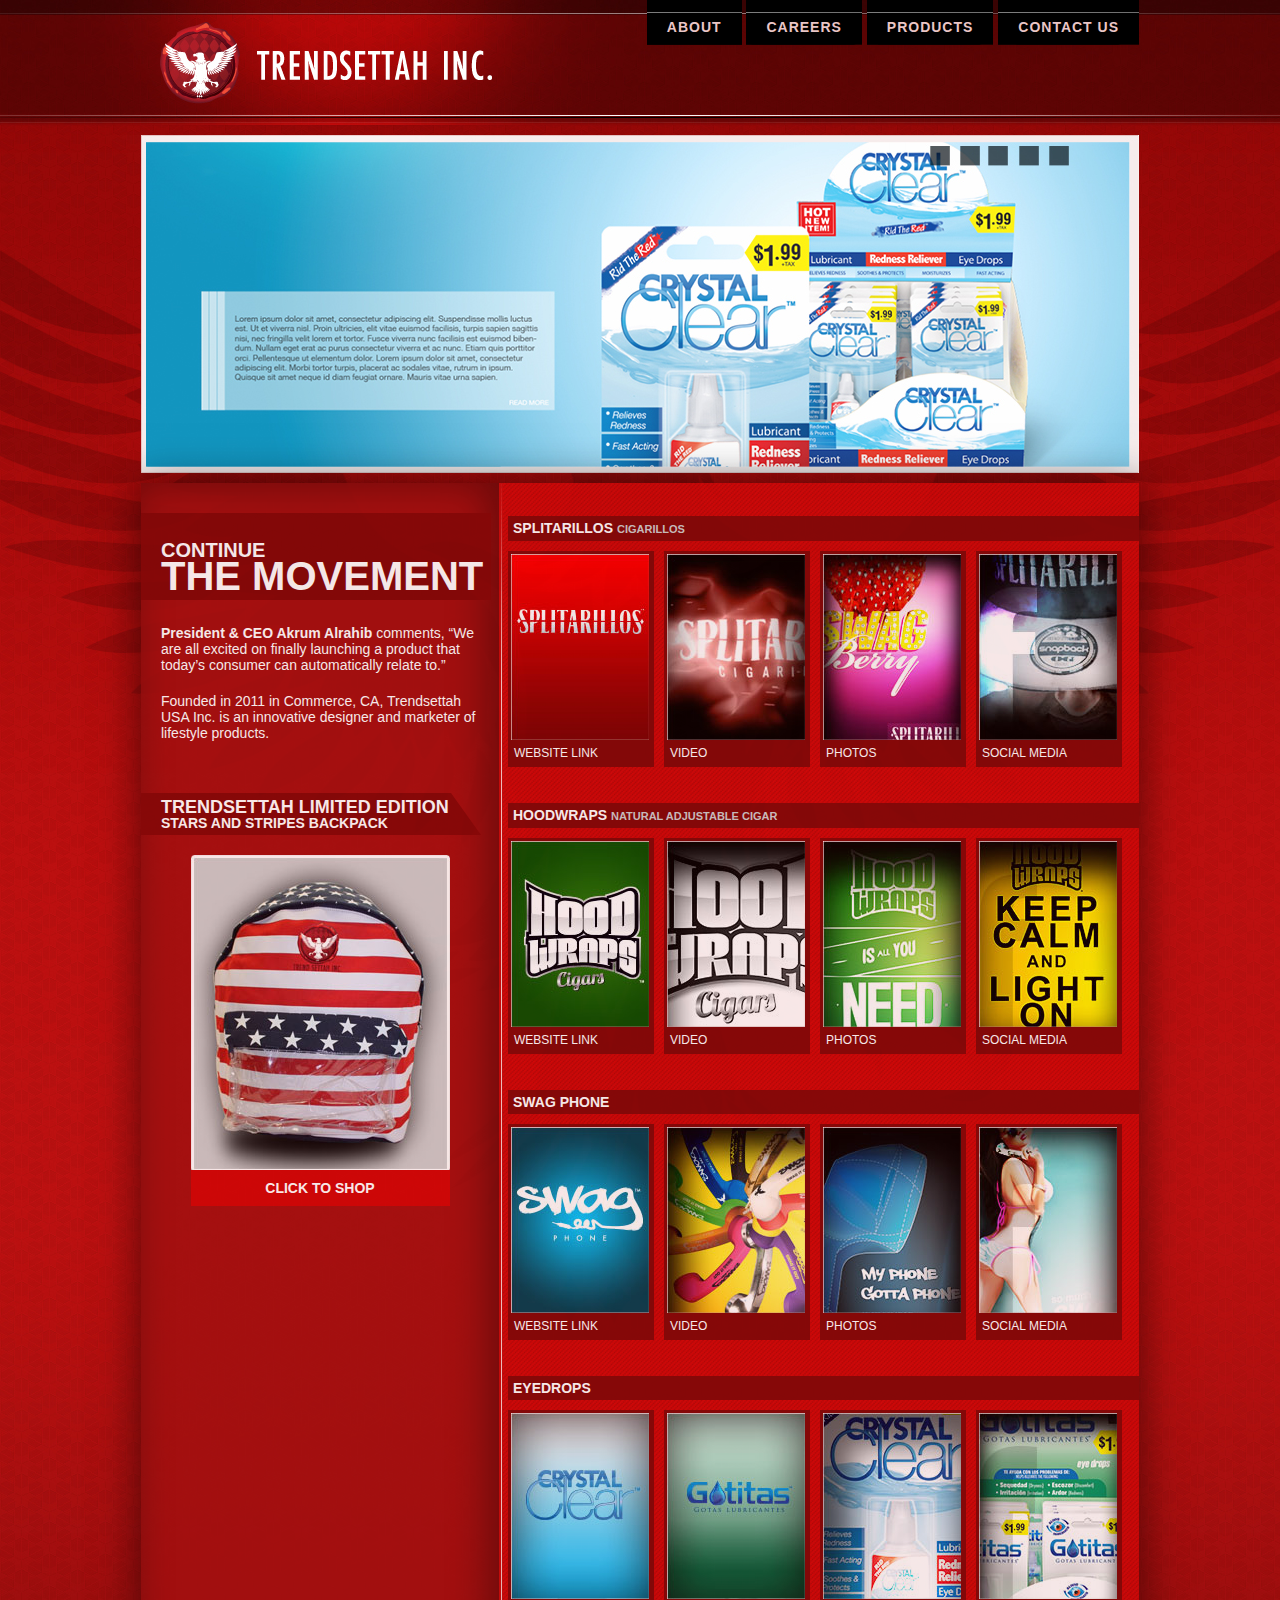
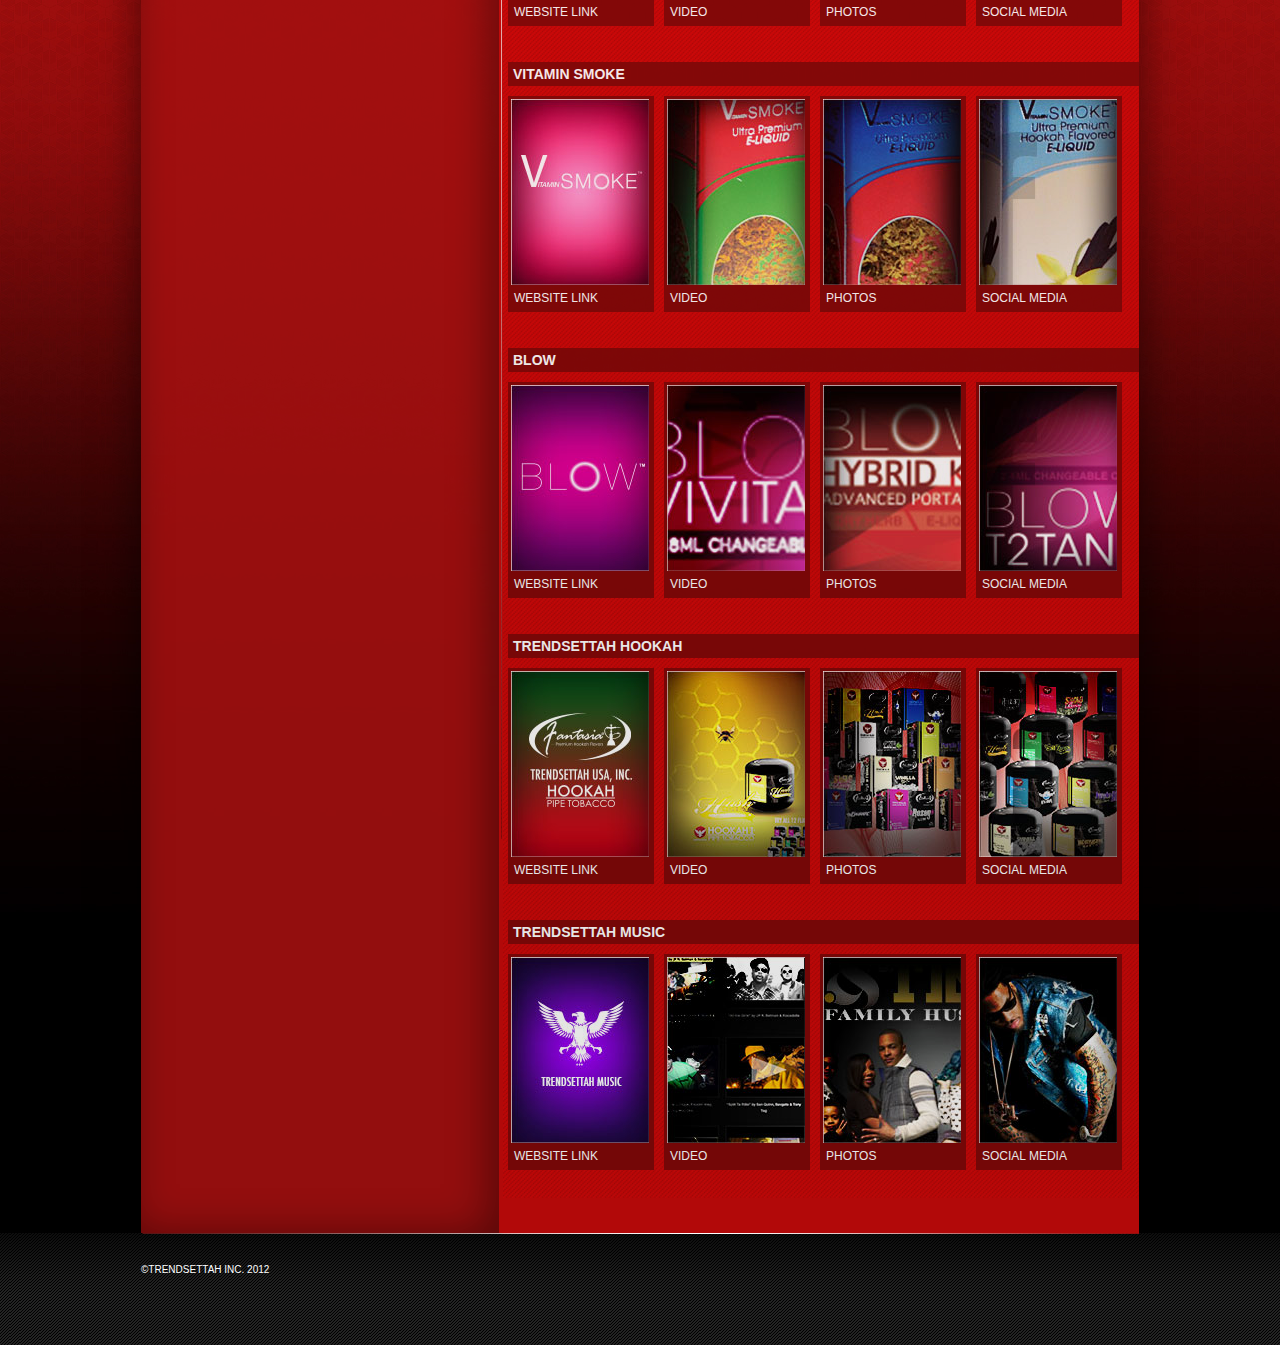
==== commit bd5ed73c: "moved images to \images\thumbs folder" ====
--- a/index.html
+++ b/index.html
@@ -67,19 +67,19 @@
                                 	<section class="right-col-lable-box">
                                         <h3>SPLITARILLOS <span style="font-size:11px; color:#CCC">CIGARILLOS</span></h3>
                                         <section class="prod-thumbs">
-                                        	<a href="#"><img src="images/img1.jpg" /></a>
-                                            <article>WEBSITE LINK</article>
-                                        </section>
-                                        <section class="prod-thumbs">
-                                        	<a href="#"><img src="images/img2.jpg" /></a>
-                                            <article>VIDEO</article>
-                                        </section>
-                                        <section class="prod-thumbs">
-                                        	<a href="#"><img src="images/img3.jpg" /></a>
-                                            <article>PHOTOS</article>
-                                        </section>
-                                        <section class="prod-thumbs">
-                                        	<a href="#"><img src="images/img4.jpg" /></a>
+                                        	<a href="#"><img src="images/thumbs/img1.jpg" /></a>
+                                            <article>WEBSITE LINK</article>
+                                        </section>
+                                        <section class="prod-thumbs">
+                                        	<a href="#"><img src="images/thumbs/img2.jpg" /></a>
+                                            <article>VIDEO</article>
+                                        </section>
+                                        <section class="prod-thumbs">
+                                        	<a href="#"><img src="images/thumbs/img3.jpg" /></a>
+                                            <article>PHOTOS</article>
+                                        </section>
+                                        <section class="prod-thumbs">
+                                        	<a href="#"><img src="images/thumbs/img4.jpg" /></a>
                                             <article>SOCIAL MEDIA</article>
                                         </section>
                                         <div class="clear"></div>
@@ -88,19 +88,19 @@
                                     <section class="right-col-lable-box">
                                         <h3>HOODWRAPS <span style="font-size:11px; color:#CCC">NATURAL ADJUSTABLE CIGAR</span></h3>
                                         <section class="prod-thumbs">
-                                        	<a href="#"><img src="images/img5.jpg" /></a>
-                                            <article>WEBSITE LINK</article>
-                                        </section>
-                                        <section class="prod-thumbs">
-                                        	<a href="#"><img src="images/img6.jpg" /></a>
-                                            <article>VIDEO</article>
-                                        </section>
-                                        <section class="prod-thumbs">
-                                        	<a href="#"><img src="images/img7.jpg" /></a>
-                                            <article>PHOTOS</article>
-                                        </section>
-                                        <section class="prod-thumbs">
-                                        	<a href="#"><img src="images/img8.jpg" /></a>
+                                        	<a href="#"><img src="images/thumbs/img5.jpg" /></a>
+                                            <article>WEBSITE LINK</article>
+                                        </section>
+                                        <section class="prod-thumbs">
+                                        	<a href="#"><img src="images/thumbs/img6.jpg" /></a>
+                                            <article>VIDEO</article>
+                                        </section>
+                                        <section class="prod-thumbs">
+                                        	<a href="#"><img src="images/thumbs/img7.jpg" /></a>
+                                            <article>PHOTOS</article>
+                                        </section>
+                                        <section class="prod-thumbs">
+                                        	<a href="#"><img src="images/thumbs/img8.jpg" /></a>
                                             <article>SOCIAL MEDIA</article>
                                         </section>
                                         <div class="clear"></div>
@@ -109,19 +109,19 @@
                                     <section class="right-col-lable-box">
                                         <h3>SWAG PHONE</h3>
                                         <section class="prod-thumbs">
-                                        	<a href="#"><img src="images/img9.jpg" /></a>
-                                            <article>WEBSITE LINK</article>
-                                        </section>
-                                        <section class="prod-thumbs">
-                                        	<a href="#"><img src="images/img10.jpg" /></a>
-                                            <article>VIDEO</article>
-                                        </section>
-                                        <section class="prod-thumbs">
-                                        	<a href="#"><img src="images/img11.jpg" /></a>
-                                            <article>PHOTOS</article>
-                                        </section>
-                                        <section class="prod-thumbs">
-                                        	<a href="#"><img src="images/img12.jpg" /></a>
+                                        	<a href="#"><img src="images/thumbs/img9.jpg" /></a>
+                                            <article>WEBSITE LINK</article>
+                                        </section>
+                                        <section class="prod-thumbs">
+                                        	<a href="#"><img src="images/thumbs/img10.jpg" /></a>
+                                            <article>VIDEO</article>
+                                        </section>
+                                        <section class="prod-thumbs">
+                                        	<a href="#"><img src="images/thumbs/img11.jpg" /></a>
+                                            <article>PHOTOS</article>
+                                        </section>
+                                        <section class="prod-thumbs">
+                                        	<a href="#"><img src="images/thumbs/img12.jpg" /></a>
                                             <article>SOCIAL MEDIA</article>
                                         </section>
                                         <div class="clear"></div>
@@ -130,19 +130,19 @@
                                     <section class="right-col-lable-box">
                                         <h3>EYEDROPS</h3>
                                         <section class="prod-thumbs">
-                                        	<a href="#"><img src="images/img13.jpg" /></a>
-                                            <article>WEBSITE LINK</article>
-                                        </section>
-                                        <section class="prod-thumbs">
-                                        	<a href="#"><img src="images/img14.jpg" /></a>
-                                            <article>VIDEO</article>
-                                        </section>
-                                        <section class="prod-thumbs">
-                                        	<a href="#"><img src="images/img15.jpg" /></a>
-                                            <article>PHOTOS</article>
-                                        </section>
-                                        <section class="prod-thumbs">
-                                        	<a href="#"><img src="images/img16.jpg" /></a>
+                                        	<a href="#"><img src="images/thumbs/img13.jpg" /></a>
+                                            <article>WEBSITE LINK</article>
+                                        </section>
+                                        <section class="prod-thumbs">
+                                        	<a href="#"><img src="images/thumbs/img14.jpg" /></a>
+                                            <article>VIDEO</article>
+                                        </section>
+                                        <section class="prod-thumbs">
+                                        	<a href="#"><img src="images/thumbs/img15.jpg" /></a>
+                                            <article>PHOTOS</article>
+                                        </section>
+                                        <section class="prod-thumbs">
+                                        	<a href="#"><img src="images/thumbs/img16.jpg" /></a>
                                             <article>SOCIAL MEDIA</article>
                                         </section>
                                         <div class="clear"></div>
@@ -151,19 +151,19 @@
                                     <section class="right-col-lable-box">
                                         <h3>VITAMIN SMOKE</h3>
                                         <section class="prod-thumbs">
-                                        	<a href="#"><img src="images/img17.jpg" /></a>
-                                            <article>WEBSITE LINK</article>
-                                        </section>
-                                        <section class="prod-thumbs">
-                                        	<a href="#"><img src="images/img18.jpg" /></a>
-                                            <article>VIDEO</article>
-                                        </section>
-                                        <section class="prod-thumbs">
-                                        	<a href="#"><img src="images/img19.jpg" /></a>
-                                            <article>PHOTOS</article>
-                                        </section>
-                                        <section class="prod-thumbs">
-                                        	<a href="#"><img src="images/img20.jpg" /></a>
+                                        	<a href="#"><img src="images/thumbs/img17.jpg" /></a>
+                                            <article>WEBSITE LINK</article>
+                                        </section>
+                                        <section class="prod-thumbs">
+                                        	<a href="#"><img src="images/thumbs/img18.jpg" /></a>
+                                            <article>VIDEO</article>
+                                        </section>
+                                        <section class="prod-thumbs">
+                                        	<a href="#"><img src="images/thumbs/img19.jpg" /></a>
+                                            <article>PHOTOS</article>
+                                        </section>
+                                        <section class="prod-thumbs">
+                                        	<a href="#"><img src="images/thumbs/img20.jpg" /></a>
                                             <article>SOCIAL MEDIA</article>
                                         </section>
                                         <div class="clear"></div>
@@ -172,19 +172,19 @@
                                     <section class="right-col-lable-box">
                                         <h3>BLOW</h3>
                                         <section class="prod-thumbs">
-                                        	<a href="#"><img src="images/img21.jpg" /></a>
-                                            <article>WEBSITE LINK</article>
-                                        </section>
-                                        <section class="prod-thumbs">
-                                        	<a href="#"><img src="images/img22.jpg" /></a>
-                                            <article>VIDEO</article>
-                                        </section>
-                                        <section class="prod-thumbs">
-                                        	<a href="#"><img src="images/img23.jpg" /></a>
-                                            <article>PHOTOS</article>
-                                        </section>
-                                        <section class="prod-thumbs">
-                                        	<a href="#"><img src="images/img24.jpg" /></a>
+                                        	<a href="#"><img src="images/thumbs/img21.jpg" /></a>
+                                            <article>WEBSITE LINK</article>
+                                        </section>
+                                        <section class="prod-thumbs">
+                                        	<a href="#"><img src="images/thumbs/img22.jpg" /></a>
+                                            <article>VIDEO</article>
+                                        </section>
+                                        <section class="prod-thumbs">
+                                        	<a href="#"><img src="images/thumbs/img23.jpg" /></a>
+                                            <article>PHOTOS</article>
+                                        </section>
+                                        <section class="prod-thumbs">
+                                        	<a href="#"><img src="images/thumbs/img24.jpg" /></a>
                                             <article>SOCIAL MEDIA</article>
                                         </section>
                                         <div class="clear"></div>
@@ -193,19 +193,19 @@
                                     <section class="right-col-lable-box">
                                         <h3>TRENDSETTAH HOOKAH</h3>
                                         <section class="prod-thumbs">
-                                        	<a href="#"><img src="images/img25.jpg" /></a>
-                                            <article>WEBSITE LINK</article>
-                                        </section>
-                                        <section class="prod-thumbs">
-                                        	<a href="#"><img src="images/img26.jpg" /></a>
-                                            <article>VIDEO</article>
-                                        </section>
-                                        <section class="prod-thumbs">
-                                        	<a href="#"><img src="images/img27.jpg" /></a>
-                                            <article>PHOTOS</article>
-                                        </section>
-                                        <section class="prod-thumbs">
-                                        	<a href="#"><img src="images/img28.jpg" /></a>
+                                        	<a href="#"><img src="images/thumbs/img25.jpg" /></a>
+                                            <article>WEBSITE LINK</article>
+                                        </section>
+                                        <section class="prod-thumbs">
+                                        	<a href="#"><img src="images/thumbs/img26.jpg" /></a>
+                                            <article>VIDEO</article>
+                                        </section>
+                                        <section class="prod-thumbs">
+                                        	<a href="#"><img src="images/thumbs/img27.jpg" /></a>
+                                            <article>PHOTOS</article>
+                                        </section>
+                                        <section class="prod-thumbs">
+                                        	<a href="#"><img src="images/thumbs/img28.jpg" /></a>
                                             <article>SOCIAL MEDIA</article>
                                         </section>
                                         <div class="clear"></div>
@@ -214,19 +214,19 @@
                                     <section class="right-col-lable-box">
                                         <h3>TRENDSETTAH MUSIC</h3>
                                         <section class="prod-thumbs">
-                                        	<a href="#"><img src="images/img29.jpg" /></a>
-                                            <article>WEBSITE LINK</article>
-                                        </section>
-                                        <section class="prod-thumbs">
-                                        	<a href="#"><img src="images/img30.jpg" /></a>
-                                            <article>VIDEO</article>
-                                        </section>
-                                        <section class="prod-thumbs">
-                                        	<a href="#"><img src="images/img31.jpg" /></a>
-                                            <article>PHOTOS</article>
-                                        </section>
-                                        <section class="prod-thumbs">
-                                        	<a href="#"><img src="images/img32.jpg" /></a>
+                                        	<a href="#"><img src="images/thumbs/img29.jpg" /></a>
+                                            <article>WEBSITE LINK</article>
+                                        </section>
+                                        <section class="prod-thumbs">
+                                        	<a href="#"><img src="images/thumbs/img30.jpg" /></a>
+                                            <article>VIDEO</article>
+                                        </section>
+                                        <section class="prod-thumbs">
+                                        	<a href="#"><img src="images/thumbs/img31.jpg" /></a>
+                                            <article>PHOTOS</article>
+                                        </section>
+                                        <section class="prod-thumbs">
+                                        	<a href="#"><img src="images/thumbs/img32.jpg" /></a>
                                             <article>SOCIAL MEDIA</article>
                                         </section>
                                         <div class="clear"></div>
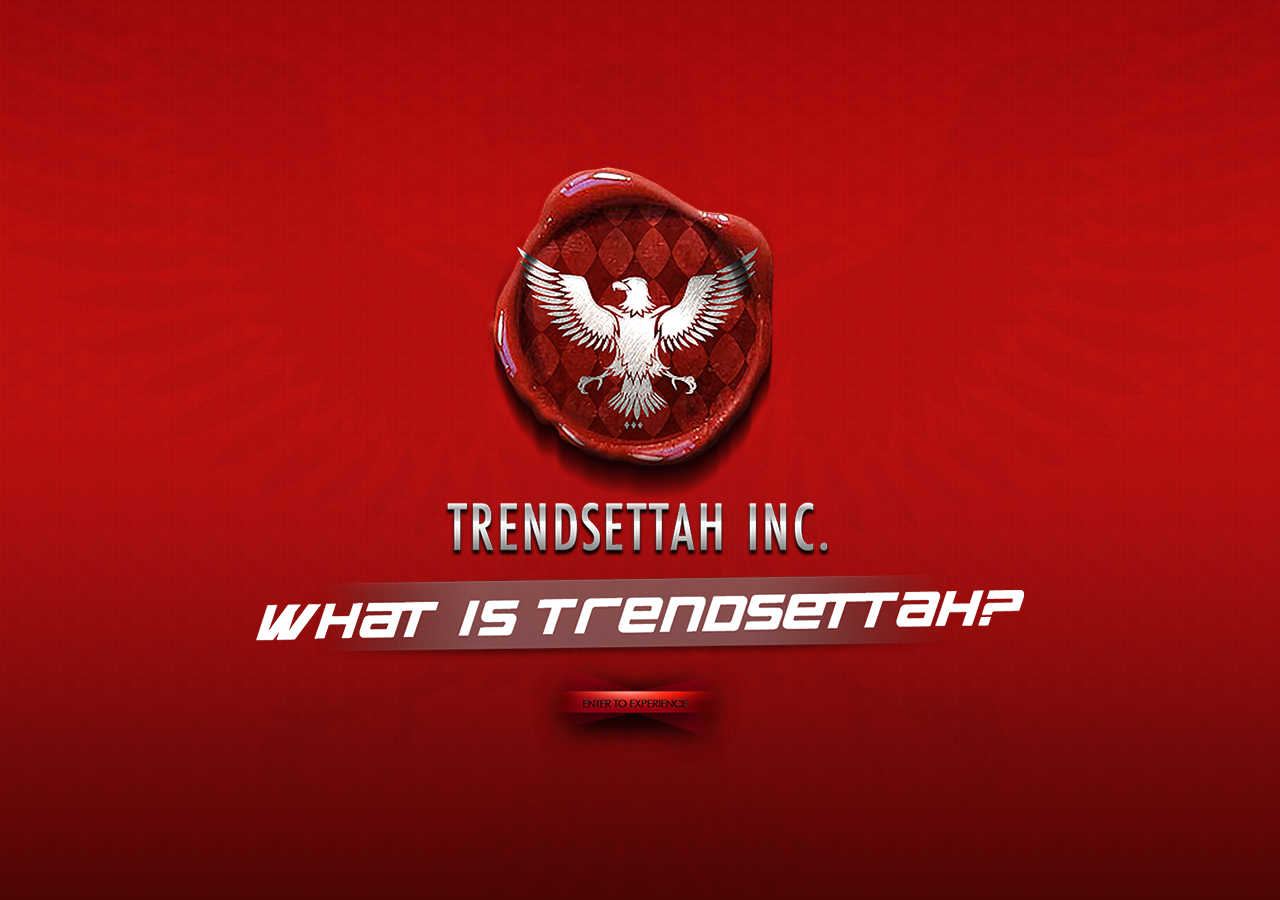
==== commit 25279934: "added splash" ====
--- a/index.html
+++ b/index.html
@@ -1,251 +1,76 @@
 <!DOCTYPE html PUBLIC "-//W3C//DTD XHTML 1.0 Transitional//EN" "http://www.w3.org/TR/xhtml1/DTD/xhtml1-transitional.dtd">
 <html xmlns="http://www.w3.org/1999/xhtml">
 <head>
+<title>TRENDSETTAH INC</title>
 <meta http-equiv="Content-Type" content="text/html; charset=utf-8" />
 <link rel="stylesheet" type="text/css" href="css/styles.css" media="all">
-<title>TRENDSETTAH INC</title>
+<script src="js/jquery.min.js" type="text/javascript"></script> 
+<script type="text/javascript"> 
+	// $(".prod-thumbs img").css({"display":"none");
+	
+	// On window load. This waits until images have loaded which is essential
+	$(window).load(function(){
+		
+		// Fade in images so there isn't a color "pop" document load and then on window load
+		$(".prod-thumbs img").animate({opacity:1},100);
+		
+		// clone image
+		$('.prod-thumbs img').each(function(){
+			var el = $(this);
+			el.css({"position":"absolute"}).wrap("<div class='img_wrapper' style='display: inline-block'>").clone().addClass('img_grayscale').css({"position":"absolute","z-index":"998","opacity":"0"}).insertBefore(el).queue(function(){
+				var el = $(this);
+				el.parent().css({"width":this.width,"height":this.height});
+				el.dequeue();
+			});
+			this.src = grayscale(this.src);
+		});
+		
+		// Fade image 
+		$('.prod-thumbs img').mouseover(function(){
+			$(this).parent().find('img:first').stop().animate({opacity:1}, 100);
+		})
+		$('.img_grayscale').mouseout(function(){
+			$(this).stop().animate({opacity:0}, 800);
+		});		
+	});
+	
+	// Grayscale w canvas method
+	function grayscale(src){
+        var canvas = document.createElement('canvas');
+		var ctx = canvas.getContext('2d');
+        var imgObj = new Image();
+		imgObj.src = src;
+		canvas.width = imgObj.width;
+		canvas.height = imgObj.height; 
+		ctx.drawImage(imgObj, 0, 0); 
+		var imgPixels = ctx.getImageData(0, 0, canvas.width, canvas.height);
+		for(var y = 0; y < imgPixels.height; y++){
+			for(var x = 0; x < imgPixels.width; x++){
+				var i = (y * 4) * imgPixels.width + x * 4;
+				var avg = (imgPixels.data[i] + imgPixels.data[i + 1] + imgPixels.data[i + 2]) / 3;
+				imgPixels.data[i] = avg; 
+				imgPixels.data[i + 1] = avg; 
+				imgPixels.data[i + 2] = avg;
+			}
+		}
+		ctx.putImageData(imgPixels, 0, 0, 0, 0, imgPixels.width, imgPixels.height);
+		return canvas.toDataURL();
+    }
+	    
+</script> 
 </head>
 <body>
-    <div id="wrapper">
-    	<div class="w1">
-			<div class="w2">
-            	<!-- HEADER -->
-                <header id="header">
-                	<section class="header">
-                        <section class="logo"><a href="index.html"><img src="images/blank.gif" /></a></section>
-                        <section class="main-nav-box">
-                            <nav id="main-nav">
-                                <ul>
-                                    <li><a href="about.html">About</a></li>
-                                    <li><a href="careers.html">Careers</a></li>
-                                    <li><a href="products.html">Products</a></li>
-                                    <li><a href="contactus.html">Contact Us</a></li>
-                                </ul>
-                            </nav>
-                        </section>
-                    </section>
-                </header><!-- / HEADER -->
-                
-                <!-- / MAIN --><div id="main">
-                	<div class="eagle-bg">
-                		<section id="main-section">
-                            <section class="slider">
-                            	<img src="images/slider-temp.jpg" />
-                            </section>
-                            
-                            <section class="content">
-                                <section class="left-col left-float">
-                                	<section class="left-col-lable-box">
-                                        <h2>CONTINUE</h2>
-                                        <h1>THE MOVEMENT</h1>                                        
-                                    </section>
-                                    <section class="left-col-content-text">
-                                    <strong>President & CEO Akrum Alrahib</strong> comments, “We are all excited on finally launching a product that today’s consumer can automatically relate to.”
-                                    </section> 
-                                    <section class="left-col-content-text">
-                                    Founded in 2011 in Commerce, CA, Trendsettah USA Inc. is an innovative designer and marketer of lifestyle products. </br></br></br>
-                                    </section> 
-                                    <section class="left-col-shop">
-                                        <section class="left-col-lable-box2">
-                                        	<i></i>
-                                            <h1>TRENDSETTAH LIMITED EDITION</h1>
-                                            <h2>STARS AND STRIPES BACKPACK</h2>
-                                        </section>
-                                        <section class="left-col-shop-image left-center">
-                                        	<img src="images/backpack_shop.jpg" />
-                                        </section> 
-                                        <section class="left-col-shop-link left-center">
-                                        	<a href="shop.html">CLICK TO SHOP</a>
-                                        </section> 
-                                    </section>
-                                </section>
-                                
-                                <section class="divider-col left-float"></section>
-                                
-                                
-                                <section class="right-col left-float">
-                                	<section class="right-col-lable-box">
-                                        <h3>SPLITARILLOS <span style="font-size:11px; color:#CCC">CIGARILLOS</span></h3>
-                                        <section class="prod-thumbs">
-                                        	<a href="#"><img src="images/thumbs/img1.jpg" /></a>
-                                            <article>WEBSITE LINK</article>
-                                        </section>
-                                        <section class="prod-thumbs">
-                                        	<a href="#"><img src="images/thumbs/img2.jpg" /></a>
-                                            <article>VIDEO</article>
-                                        </section>
-                                        <section class="prod-thumbs">
-                                        	<a href="#"><img src="images/thumbs/img3.jpg" /></a>
-                                            <article>PHOTOS</article>
-                                        </section>
-                                        <section class="prod-thumbs">
-                                        	<a href="#"><img src="images/thumbs/img4.jpg" /></a>
-                                            <article>SOCIAL MEDIA</article>
-                                        </section>
-                                        <div class="clear"></div>
-                                    </section>
-                                    
-                                    <section class="right-col-lable-box">
-                                        <h3>HOODWRAPS <span style="font-size:11px; color:#CCC">NATURAL ADJUSTABLE CIGAR</span></h3>
-                                        <section class="prod-thumbs">
-                                        	<a href="#"><img src="images/thumbs/img5.jpg" /></a>
-                                            <article>WEBSITE LINK</article>
-                                        </section>
-                                        <section class="prod-thumbs">
-                                        	<a href="#"><img src="images/thumbs/img6.jpg" /></a>
-                                            <article>VIDEO</article>
-                                        </section>
-                                        <section class="prod-thumbs">
-                                        	<a href="#"><img src="images/thumbs/img7.jpg" /></a>
-                                            <article>PHOTOS</article>
-                                        </section>
-                                        <section class="prod-thumbs">
-                                        	<a href="#"><img src="images/thumbs/img8.jpg" /></a>
-                                            <article>SOCIAL MEDIA</article>
-                                        </section>
-                                        <div class="clear"></div>
-                                    </section>
-
-                                    <section class="right-col-lable-box">
-                                        <h3>SWAG PHONE</h3>
-                                        <section class="prod-thumbs">
-                                        	<a href="#"><img src="images/thumbs/img9.jpg" /></a>
-                                            <article>WEBSITE LINK</article>
-                                        </section>
-                                        <section class="prod-thumbs">
-                                        	<a href="#"><img src="images/thumbs/img10.jpg" /></a>
-                                            <article>VIDEO</article>
-                                        </section>
-                                        <section class="prod-thumbs">
-                                        	<a href="#"><img src="images/thumbs/img11.jpg" /></a>
-                                            <article>PHOTOS</article>
-                                        </section>
-                                        <section class="prod-thumbs">
-                                        	<a href="#"><img src="images/thumbs/img12.jpg" /></a>
-                                            <article>SOCIAL MEDIA</article>
-                                        </section>
-                                        <div class="clear"></div>
-                                    </section>
-
-                                    <section class="right-col-lable-box">
-                                        <h3>EYEDROPS</h3>
-                                        <section class="prod-thumbs">
-                                        	<a href="#"><img src="images/thumbs/img13.jpg" /></a>
-                                            <article>WEBSITE LINK</article>
-                                        </section>
-                                        <section class="prod-thumbs">
-                                        	<a href="#"><img src="images/thumbs/img14.jpg" /></a>
-                                            <article>VIDEO</article>
-                                        </section>
-                                        <section class="prod-thumbs">
-                                        	<a href="#"><img src="images/thumbs/img15.jpg" /></a>
-                                            <article>PHOTOS</article>
-                                        </section>
-                                        <section class="prod-thumbs">
-                                        	<a href="#"><img src="images/thumbs/img16.jpg" /></a>
-                                            <article>SOCIAL MEDIA</article>
-                                        </section>
-                                        <div class="clear"></div>
-                                    </section>
-
-                                    <section class="right-col-lable-box">
-                                        <h3>VITAMIN SMOKE</h3>
-                                        <section class="prod-thumbs">
-                                        	<a href="#"><img src="images/thumbs/img17.jpg" /></a>
-                                            <article>WEBSITE LINK</article>
-                                        </section>
-                                        <section class="prod-thumbs">
-                                        	<a href="#"><img src="images/thumbs/img18.jpg" /></a>
-                                            <article>VIDEO</article>
-                                        </section>
-                                        <section class="prod-thumbs">
-                                        	<a href="#"><img src="images/thumbs/img19.jpg" /></a>
-                                            <article>PHOTOS</article>
-                                        </section>
-                                        <section class="prod-thumbs">
-                                        	<a href="#"><img src="images/thumbs/img20.jpg" /></a>
-                                            <article>SOCIAL MEDIA</article>
-                                        </section>
-                                        <div class="clear"></div>
-                                    </section>
-                                    
-                                    <section class="right-col-lable-box">
-                                        <h3>BLOW</h3>
-                                        <section class="prod-thumbs">
-                                        	<a href="#"><img src="images/thumbs/img21.jpg" /></a>
-                                            <article>WEBSITE LINK</article>
-                                        </section>
-                                        <section class="prod-thumbs">
-                                        	<a href="#"><img src="images/thumbs/img22.jpg" /></a>
-                                            <article>VIDEO</article>
-                                        </section>
-                                        <section class="prod-thumbs">
-                                        	<a href="#"><img src="images/thumbs/img23.jpg" /></a>
-                                            <article>PHOTOS</article>
-                                        </section>
-                                        <section class="prod-thumbs">
-                                        	<a href="#"><img src="images/thumbs/img24.jpg" /></a>
-                                            <article>SOCIAL MEDIA</article>
-                                        </section>
-                                        <div class="clear"></div>
-                                    </section>
-                                    
-                                    <section class="right-col-lable-box">
-                                        <h3>TRENDSETTAH HOOKAH</h3>
-                                        <section class="prod-thumbs">
-                                        	<a href="#"><img src="images/thumbs/img25.jpg" /></a>
-                                            <article>WEBSITE LINK</article>
-                                        </section>
-                                        <section class="prod-thumbs">
-                                        	<a href="#"><img src="images/thumbs/img26.jpg" /></a>
-                                            <article>VIDEO</article>
-                                        </section>
-                                        <section class="prod-thumbs">
-                                        	<a href="#"><img src="images/thumbs/img27.jpg" /></a>
-                                            <article>PHOTOS</article>
-                                        </section>
-                                        <section class="prod-thumbs">
-                                        	<a href="#"><img src="images/thumbs/img28.jpg" /></a>
-                                            <article>SOCIAL MEDIA</article>
-                                        </section>
-                                        <div class="clear"></div>
-                                    </section>
-                                    
-                                    <section class="right-col-lable-box">
-                                        <h3>TRENDSETTAH MUSIC</h3>
-                                        <section class="prod-thumbs">
-                                        	<a href="#"><img src="images/thumbs/img29.jpg" /></a>
-                                            <article>WEBSITE LINK</article>
-                                        </section>
-                                        <section class="prod-thumbs">
-                                        	<a href="#"><img src="images/thumbs/img30.jpg" /></a>
-                                            <article>VIDEO</article>
-                                        </section>
-                                        <section class="prod-thumbs">
-                                        	<a href="#"><img src="images/thumbs/img31.jpg" /></a>
-                                            <article>PHOTOS</article>
-                                        </section>
-                                        <section class="prod-thumbs">
-                                        	<a href="#"><img src="images/thumbs/img32.jpg" /></a>
-                                            <article>SOCIAL MEDIA</article>
-                                        </section>
-                                        <div class="clear"></div>
-                                    </section>
-                                </section>
-                                <div class="clear"></div>
-                            </section>
-                            <section class="footer-divider"></section>
-                		</section>
-                        
-                    </div>
-                </div><!-- / MAIN -->
-				
-                <!-- FOOTER --><footer id="footer">
-                    <footer class="footer-divider"></footer>
-                    <footer class="footer-copyright">©TRENDSETTAH INC. 2012</footer>
-                </footer><!-- / FOOTER -->
-            </div>
-    	</div>            
+    <div id="splash-wrapper">
+    	<div class="splash-logo">
+			<!--a href="home.html">
+            	<img src="images/splash-logo.png" alt="">
+            </a-->
+			<img src="images/splash-logo.png" alt="" usemap="#splash-logo-map">
+            <map name="splash-logo-map">
+				<area shape="rect" coords="300,555,456,577" href="home.html" alt="ENTER TO EXPERIENCE">
+			</map> 
+         </div>
+    	<img src="images/splash.jpg" alt="">
     </div>
 </body>
 </html>
--- a/css/styles.css
+++ b/css/styles.css
@@ -39,7 +39,7 @@
 	min-width:980px;
 }
 img{
-	border-style:none;
+	border:none;
 }
 a{
 	text-decoration:none;
@@ -120,6 +120,34 @@
 	width:100%;
 	overflow:hidden;
 	position:relative;
+}
+#splash-wrapper{
+  position: fixed; 
+  top: -50%; 
+  left: -50%; 
+  width: 200%; 
+  height: 200%;
+}
+#splash-wrapper img {
+  position: absolute; 
+  top: 0; 
+  left: 0; 
+  right: 0; 
+  bottom: 0; 
+  margin: auto; 
+  min-width: 50%;
+  min-height: 50%;
+}
+.splash-logo{
+	background: url('../images/splash-logo.png') no-repeat 0 0;
+	width:768px;
+	height:628px;
+	position:absolute;
+	left:50%;
+	top:50%;
+	margin-left:-384px;
+	margin-top:-314px;
+	z-index:998;
 }
 .w1{
 	position:relative;
@@ -396,14 +424,17 @@
 #main-section .content{
 	margin:10px 0 0 0;
 	padding:0;
-	background:#c60b0b;
-	opacity:0.9;
+	background: rgba(198,11,11,0.5);
+	filter:progid:DXImageTransform.Microsoft.gradient(startColorstr=#c60b0b, endColorstr=#c60b0b);
+    /* For IE 8*/
+    -ms-filter: "progid:DXImageTransform.Microsoft.gradient(startColorstr=#c60b0b, endColorstr=#c60b0b)";
 	overflow:hidden;
 	position:relative;
 	webkit-box-shadow: 0px 0px 40px rgba(0,0,0,0.6);
 	   moz-box-shadow: 0px 0px 40px rgba(0,0,0,0.6);
 	       box-shadow: 0px 0px 40px rgba(0,0,0,0.6);
-	height:100%;
+	min-height:800px;
+	max-height:3000px;
 }
 
 .left-float{
@@ -419,18 +450,18 @@
 .left-col{
 	width:358px;
 	max-height:3000px;
-	min-height:2350px;
-	margin:0;
-	padding:0;
-	background: rgba(154,18,18,0.8);
-	webkit-box-shadow: 0px 0px 40px rgba(0,0,0,0.6) inset;
+	min-height:820px;
+	margin:0;
+	padding:0 0 0 0;
+	/*background: rgba(154,18,18,0.2);
+	-webkit-box-shadow: 0px 0px 40px rgba(0,0,0,0.6) inset;
 	   moz-box-shadow: 0px 0px 40px rgba(0,0,0,0.6) inset;
-	       box-shadow: -10px 0px 40px rgba(0,0,0,0.4) inset;
+	       box-shadow: -10px 0px 40px rgba(0,0,0,0.4) inset;*/
 }
 .divider-col{
 	width:4px;
 	max-height:3000px;
-	min-height:2350px;
+	min-height:820px;
 	background:url(../images/content-divider.jpg) center top no-repeat;
 }
 .right-col{
@@ -438,7 +469,11 @@
 	margin:0;
 	padding:0 0 20px 0;
 	background:url(../images/content-bg.jpg) left top repeat;
-	height:100%;
+	min-height:800px;
+	max-height:3000px;
+	webkit-box-shadow: 0px 40px 40px rgba(0,0,0,0.4);
+	   moz-box-shadow: 0px 40px 40px rgba(0,0,0,0.4);
+	       box-shadow: 0px 40px 40px rgba(0,0,0,0.4);
 }
 
 .left-col-lable-box{
@@ -449,6 +484,93 @@
 	background:#820808;
 	color:#FFF;
 }
+.left-col-prod-det{
+	width:100%;
+	margin:0;
+	padding:0;
+	color:#FFF;
+}
+.left-col-prod-det > h1{
+	width:auto;	
+	margin:20px 0;
+	padding: 10px;
+	background:#820808;
+	color:#FFF;
+	font-size:18px;
+	line-height:18px;
+	font-weight:bold;
+}
+.prod-det-price{
+	color:#fcdb00;
+	font-size:85px;
+	padding:10px;
+	text-align:center;
+	font-weight:bold;
+	line-height:85px;
+	font-family: "Trebuchet MS", Arial, Helvetica, sans-serif;
+}
+.prod-det-price sup{
+	font-size:35px;
+}
+.prod-form{
+	margin:10px 0 20px;
+	padding:0;
+	list-style:none;
+	text-align:center;
+	font-size:14px;
+	font-weight:bold;
+}
+.prod-form li input{
+	width:50px;
+	padding:7px;
+	background:#7f0303;
+	border:transparent;
+	-webkit-box-shadow:0 1px 5px rgba(0,0,0,0.3) inset, 0 0px 1px rgba(255,255,255,0.3);
+	   -moz-box-shadow:0 1px 5px rgba(0,0,0,0.3) inset, 0 0px 1px rgba(255,255,255,0.3);
+	        box-shadow:0 1px 5px rgba(0,0,0,0.3) inset, 0 0px 1px rgba(255,255,255,0.3);
+	border-radius:3px;
+}
+.prod-form li{
+	margin:0;
+	padding:0 5px 0 0;
+	list-style:none;
+	display:inline-block;
+}
+.prod-form li button{
+	border:3px;
+	background:url(../images/addtocart.png) center center no-repeat;
+	padding:19px 76px;
+	overflow:hidden;
+	text-indent:-9999px;
+}
+.left-col-prod-det > article{
+	margin:10px 20px;
+	padding:10px;
+	width:auto;
+	background:#d00707;
+	line-height:18px;
+}
+.prod-det-thumb img{
+	width:90px;
+	height:90px;
+}
+.clearfix:after{clear:both;content:".";display:block;font-size:0;height:0;line-height:0;visibility:hidden;}
+.clearfix{display:block;zoom:1}
+
+
+ul#thumblist{display:block;}
+ul#thumblist li{float:left;margin-right:2px;list-style:none;}
+ul#thumblist li a{display:block;border:1px solid #CCC;}
+ul#thumblist li a.zoomThumbActive{
+    border:1px solid red;
+}
+
+.jqzoom{
+
+	text-decoration:none;
+	float:left;
+}
+
 
 .left-col-shop{
 	width:100%;
@@ -484,7 +606,7 @@
 
 .left-col-lable-box h1{
 	font-weight:bold;
-	font-size:40px;
+	font-size:36px;
 	line-height:18px;
 	margin:0;
 	padding:5px 0 0 0;
@@ -541,7 +663,6 @@
 	text-decoration:underline;
 }
 
-
 .right-col-lable-box{
 	width:auto;	
 	padding: 3px 0px 3px 5px;
@@ -550,6 +671,7 @@
 	position:relative;
 	margin: 30px 0 5px 0;
 }
+
 .right-col-lable-box h3{
 	font-weight:bold;
 	font-size:14px;
@@ -567,8 +689,30 @@
 	margin-right:10px;
 }
 
+.prod-thumbs.first {
+	clear: left;
+	margin-left: 0;
+}
+
+.prod-thumbs img{
+	opacity:0;
+}
+
 .prod-thumbs article{
 	padding:6px 3px 3px 3px;
+}
+
+/*===== Product Destails =====*/
+.large-prod-img{
+	width:582px;
+	height:712px;
+	background:#fff;
+	opacity:1 !important;
+	margin:30px auto;
+	border:4px solid #fff;
+	-webkit-border-radius:3px;
+	   -moz-border-radius:3px;
+	       -border-radius:3px;
 }
 
 .clear{
